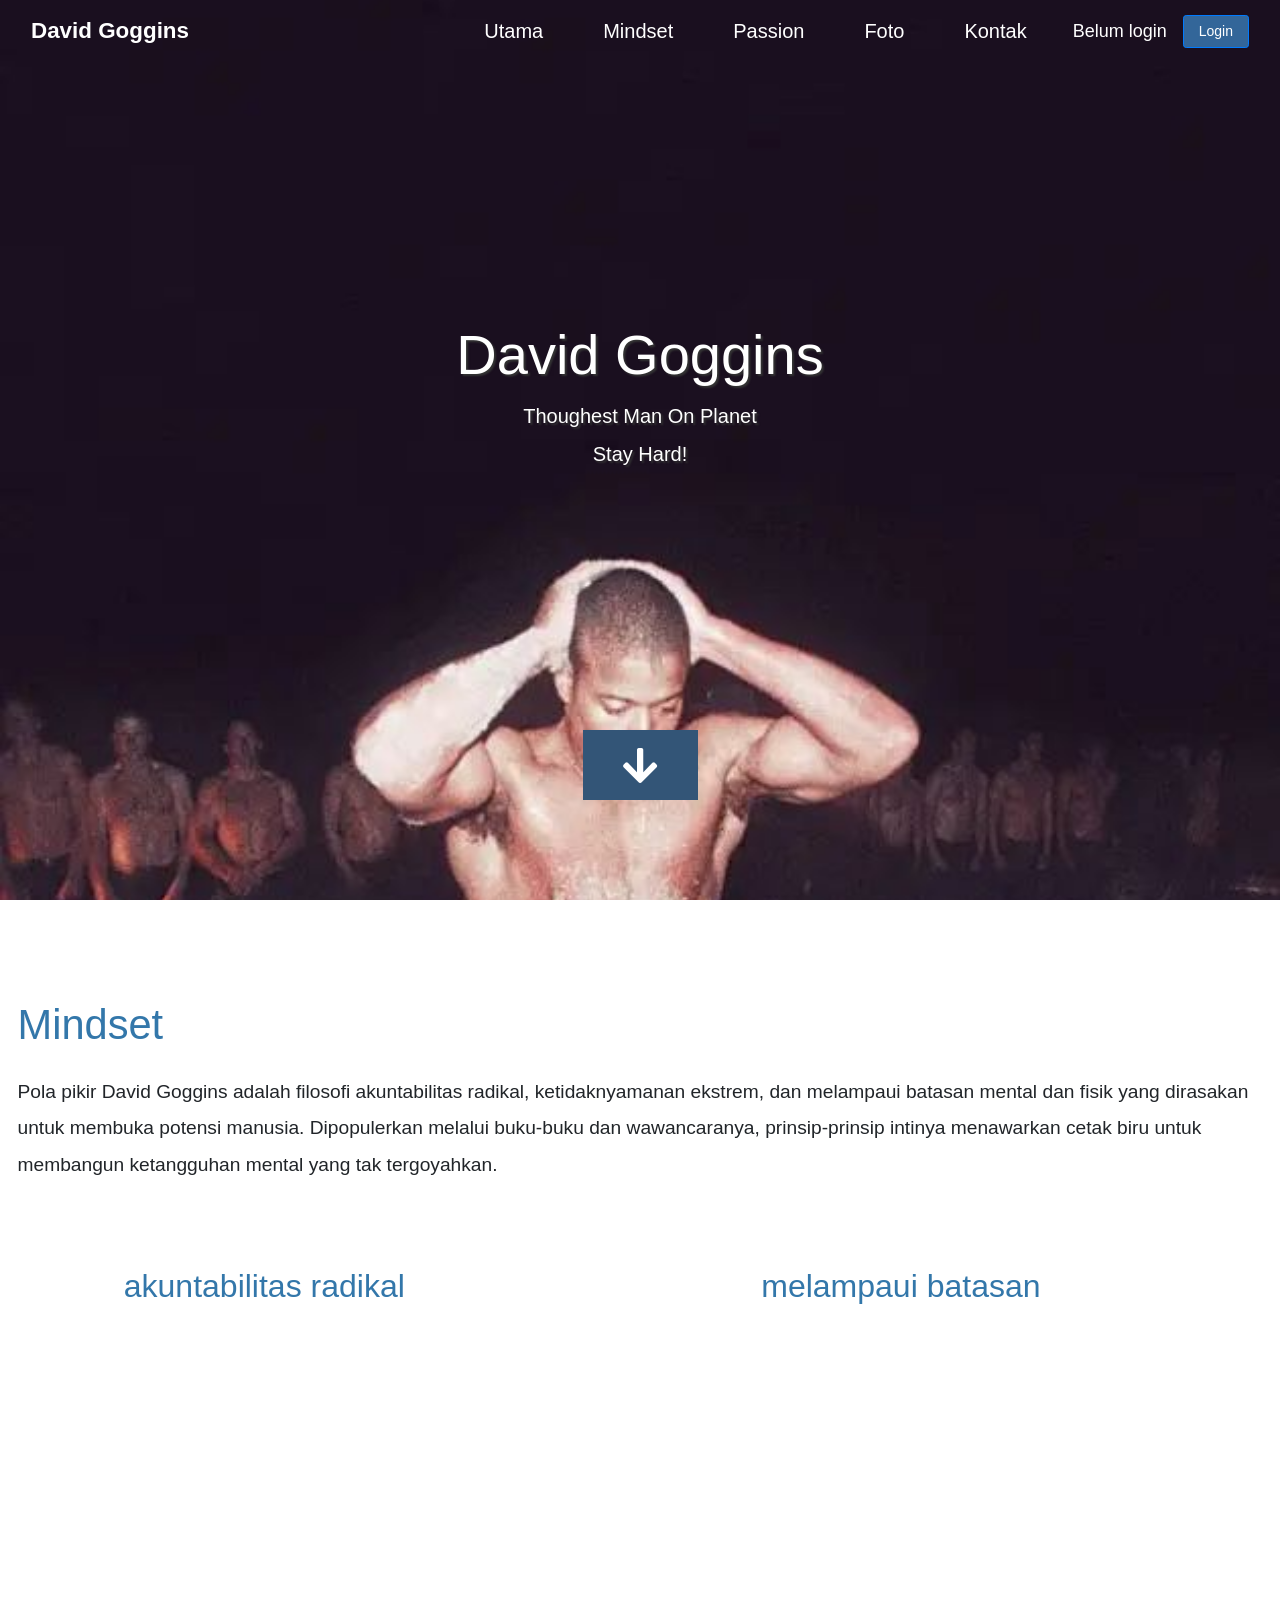
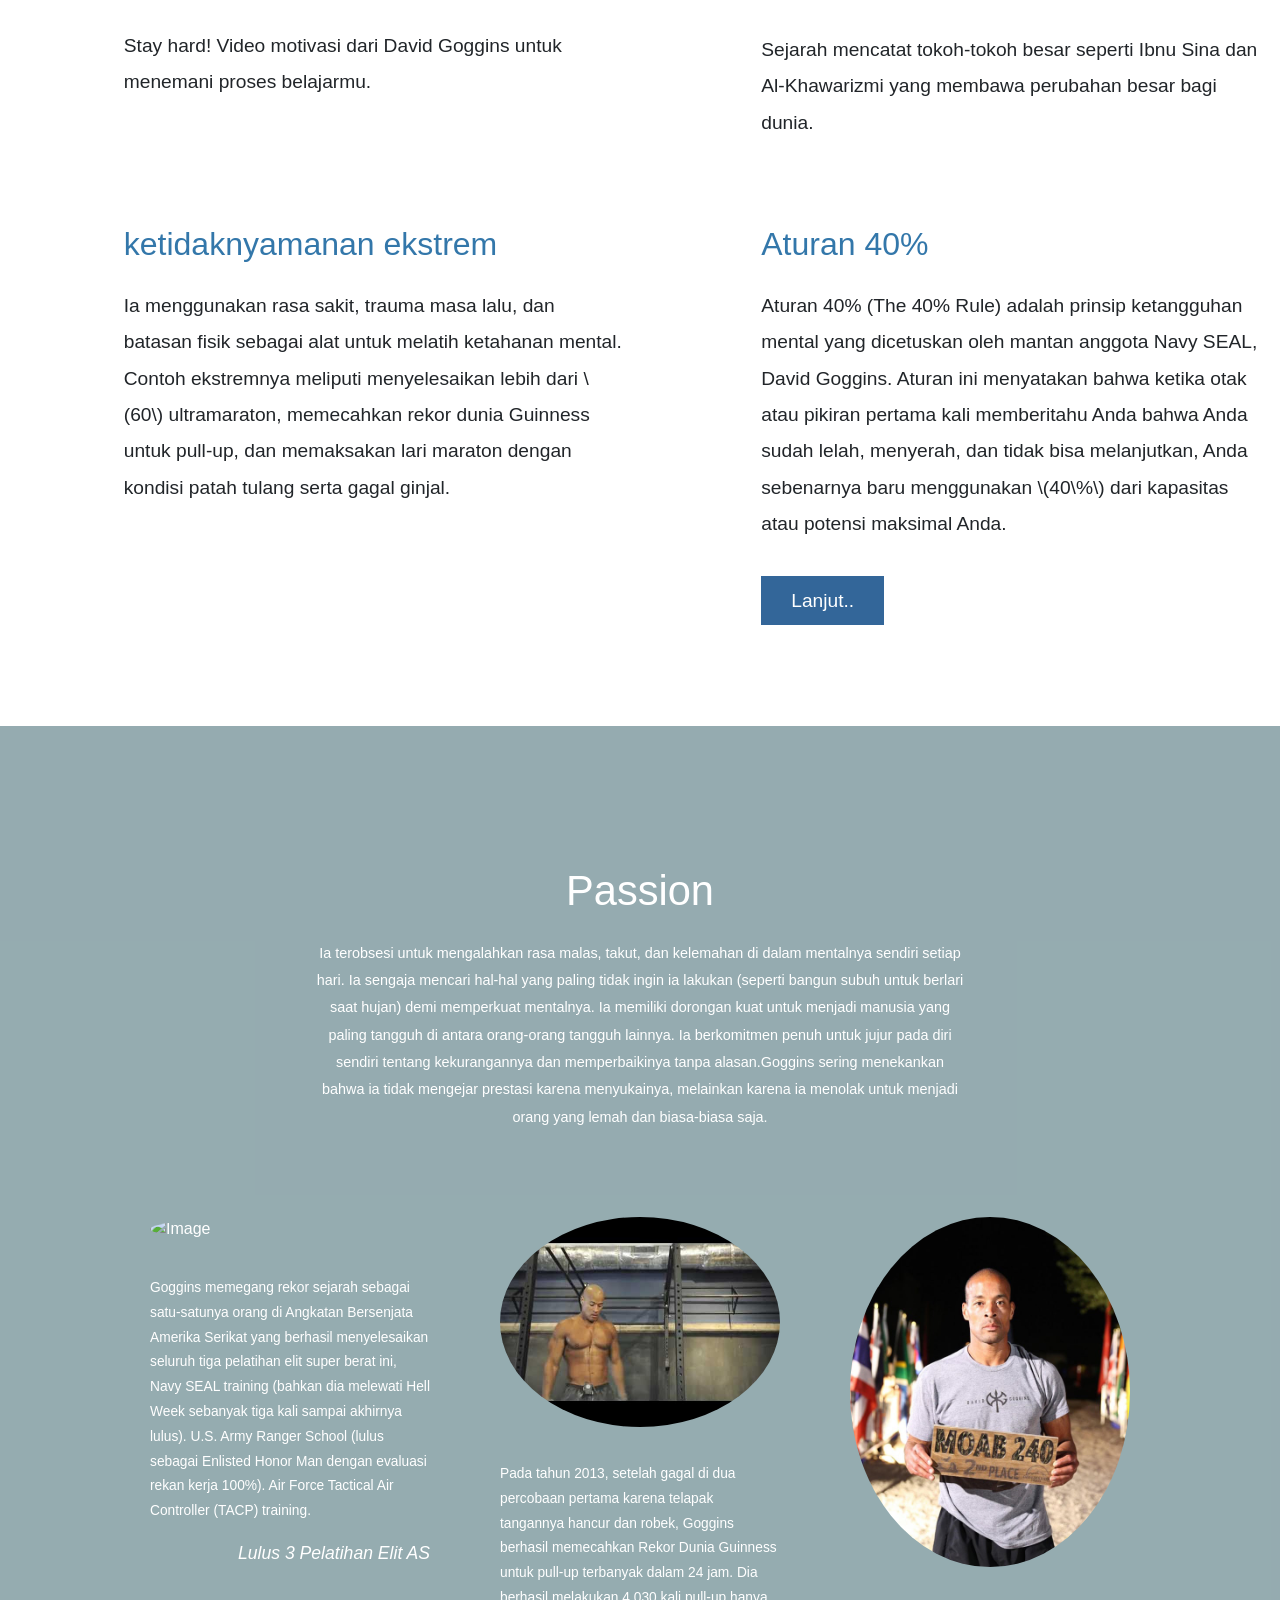
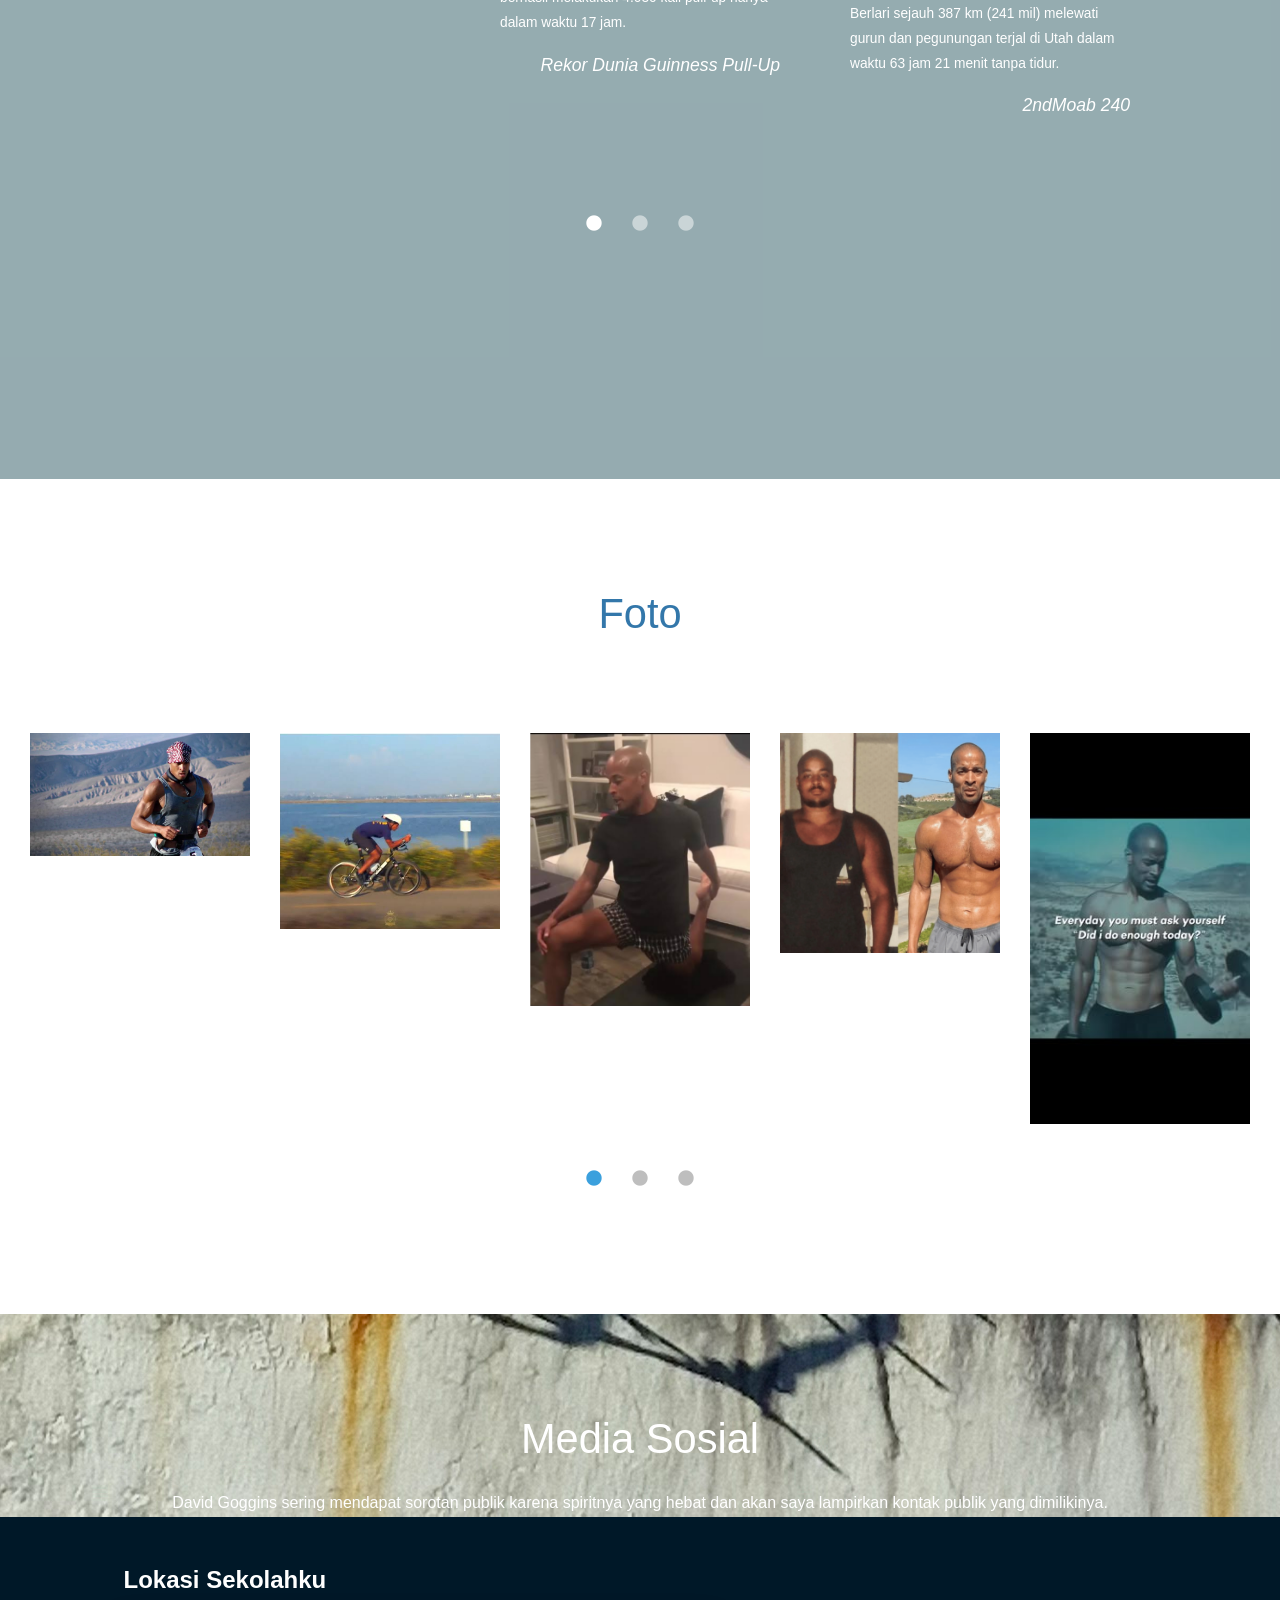
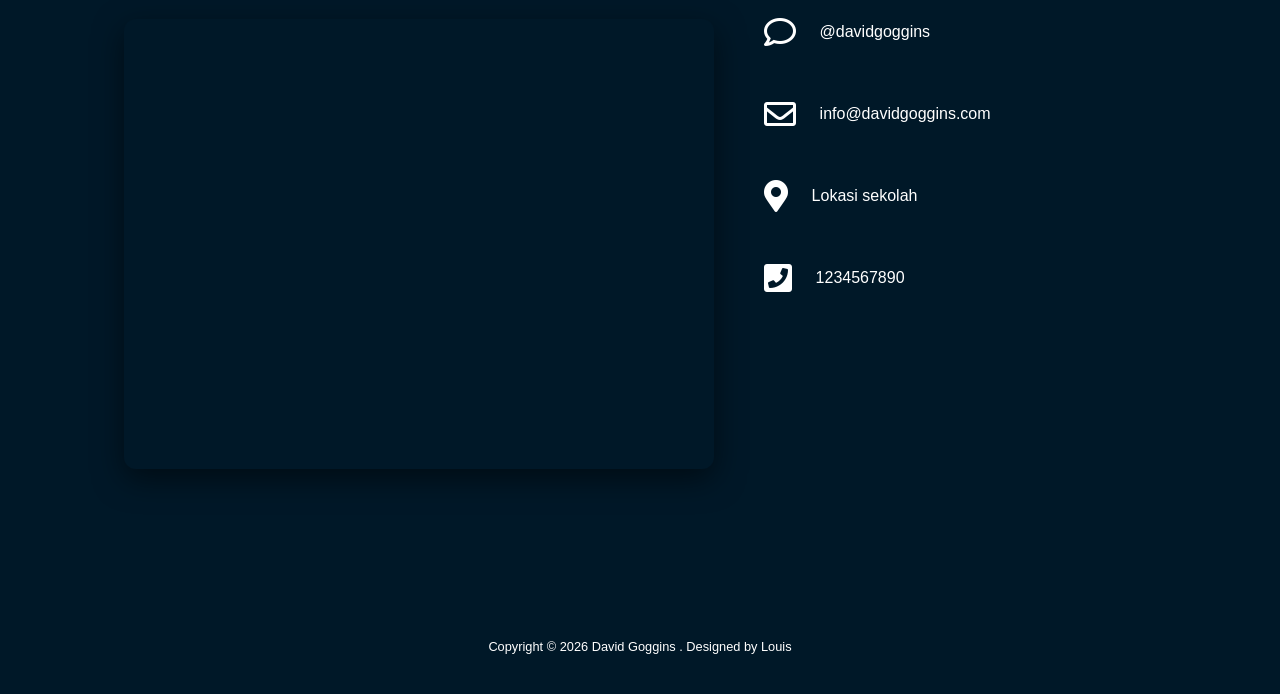
==== index.html @ f8aae036 "Update index.html" ====
<!DOCTYPE html>
<html lang="en">
  <head>
    <meta charset="UTF-8" />
    <meta name="viewport" content="width=device-width, initial-scale=1.0" />
    <meta http-equiv="X-UA-Compatible" content="ie=edge" />
    <title> DAVID GOGGINS - orang paling sangar di bumi</title>
    <link rel="stylesheet" href="fontawesome-5.5/css/all.min.css" />
    <link rel="stylesheet" href="slick/slick.css">
    <link rel="stylesheet" href="slick/slick-theme.css">
    <link rel="stylesheet" href="magnific-popup/magnific-popup.css">
    <link rel="stylesheet" href="css/bootstrap.min.css" />
    <link rel="stylesheet" href="css/tooplate-infinite-loop.css" />
<!--
Tooplate 2117 Infinite Loop
https://www.tooplate.com/view/2117-infinite-loop
-->

  </head>
  <body>    
    <!-- Hero section -->
    <section id="infinite" class="text-white tm-font-big tm-parallax">
      <!-- Navigation -->
      <nav class="navbar navbar-expand-md tm-navbar" id="tmNav">              
        <div class="container">   
          <div class="tm-next">
              <a href="#infinite" class="navbar-brand">David Goggins</a>
          </div>             
            
          <button class="navbar-toggler" type="button" data-toggle="collapse" data-target="#navbarSupportedContent" aria-controls="navbarSupportedContent" aria-expanded="false" aria-label="Toggle navigation">
            <i class="fas fa-bars navbar-toggler-icon"></i>
          </button>
          <div class="collapse navbar-collapse" id="navbarSupportedContent">
              <ul class="navbar-nav ml-auto">
                  <li class="nav-item">
                      <a class="nav-link tm-nav-link" href="#infinite">Utama</a>
                  </li>
                  <li class="nav-item">
                      <a class="nav-link tm-nav-link" href="#whatwedo">Mindset</a>
                  </li>
                  <li class="nav-item">
                      <a class="nav-link tm-nav-link" href="#testimonials">Passion</a>
                  </li>
                  <li class="nav-item">
                      <a class="nav-link tm-nav-link" href="#gallery">Foto</a>
                  </li>
                  <li class="nav-item">
                      <a class="nav-link tm-nav-link" href="#contact">Kontak</a>
                  </li>
          
                  <li class="nav-item ml-md-3 mt-2 mt-md-0 d-flex align-items-center">
                      <div id="authArea" class="d-flex align-items-center">
                          <span id="userInfo" class="mb-0 mr-3 text-white" style="font-size: 0.9em; white-space: nowrap;">
                              Belum login
                          </span>
                          <button onclick="goLogin()" class="btn btn-primary btn-sm tm-btn-primary" style="padding: 5px 15px;">
                              Login
                          </button>
                      </div>
                  </li>
              </ul>
          </div>        
        </div>
      </nav>
      
      <div class="text-center tm-hero-text-container">
        <div class="tm-hero-text-container-inner">
            <h2 class="tm-hero-title">David Goggins</h2>
            <p class="tm-hero-subtitle">
              Thoughest Man On Planet
              <br>Stay Hard!
            </p>
        </div>        
      </div>

      <div class="tm-next tm-intro-next">
        <a href="#whatwedo" class="text-center tm-down-arrow-link">
          <i class="fas fa-2x fa-arrow-down tm-down-arrow"></i>
        </a>
      </div>      
    </section>

    <section id="whatwedo" class="tm-section-pad-top">
      
      <div class="container">

            <div class="row tm-content-box"><!-- first row -->
                <div class="col-lg-12 col-xl-12">
                    <div class="tm-intro-text-container">
                        <h2 class="tm-text-primary mb-4 tm-section-title">Mindset</h2>
                        <p class="mb-4 tm-intro-text">
                          Pola pikir David Goggins adalah filosofi akuntabilitas radikal, ketidaknyamanan ekstrem, dan melampaui batasan mental dan fisik yang dirasakan untuk membuka potensi manusia. Dipopulerkan melalui buku-buku dan wawancaranya, prinsip-prinsip intinya menawarkan cetak biru untuk membangun ketangguhan mental yang tak tergoyahkan.</p>
                    </div>
                </div>

            </div><!-- first row -->
            
            <div class="row tm-content-box"><!-- second row -->
        		<div class="col-lg-1">
                    <i class=""></i>
                </div>
                <div class="col-lg-5">
                    <div class="tm-intro-text-container">
                        <h2 class="tm-text-primary mb-4">akuntabilitas radikal</h2>
                        <div class="embed-responsive embed-responsive-16by9">
                            <iframe 
                                class="embed-responsive-item" 
                                src="https://www.youtube.com/embed/fFs7LUtLBT4" 
                                title="30 Minutes Of David Goggins Changing Your Life." 
                                allowfullscreen>
                            </iframe>
                        </div>
                        <p class="mt-3 tm-intro-text">
                            Stay hard! Video motivasi dari David Goggins untuk menemani proses belajarmu.
                        </p>
                    </div>
                </div>
                
                <div class="col-lg-1">
                    <i class=""></i>
                </div>
                <div class="col-lg-5">
                    <div class="tm-intro-text-container">
                        <h2 class="tm-text-primary mb-4">melampaui batasan</h2>
                        
                        <div class="video-container" style="position: relative; padding-bottom: 56.25%; height: 0; overflow: hidden; border-radius: 10px; margin-bottom: 20px;">
                            <iframe 
                                src="https://www.youtube.com/embed/IabkVcZSy9A" 
                                title="800 TAHUN SEJARAH ERA KEEMASAN ISLAM" 
                                style="position: absolute; top: 0; left: 0; width: 100%; height: 100%; border:0;" 
                                allow="accelerometer; autoplay; clipboard-write; encrypted-media; gyroscope; picture-in-picture; web-share" 
                                referrerpolicy="strict-origin-when-cross-origin" 
                                allowfullscreen>
                            </iframe>
                        </div>
                
                        <p class="mb-4 tm-intro-text">
                            Sejarah mencatat tokoh-tokoh besar seperti Ibnu Sina dan Al-Khawarizmi yang membawa perubahan besar bagi dunia.
                        </p>
                    </div>
                </div>
            </div><!-- second row -->
            
            <div class="row tm-content-box"><!-- third row -->
        		<div class="col-lg-1">
                    <i class=""></i>
                </div>
                <div class="col-lg-5">
                    <div class="tm-intro-text-container">
                        <h2 class="tm-text-primary mb-4">ketidaknyamanan ekstrem</h2>
                        <p class="mb-4 tm-intro-text">
                            Ia menggunakan rasa sakit, trauma masa lalu, dan batasan fisik sebagai alat untuk melatih ketahanan mental. Contoh ekstremnya meliputi menyelesaikan lebih dari \(60\) ultramaraton, memecahkan rekor dunia Guinness untuk pull-up, dan memaksakan lari maraton dengan kondisi patah tulang serta gagal ginjal.
                    </div>
                </div>
                
                <div class="col-lg-1">
                    <i class=""></i>
                </div>
                <div class="col-lg-5">
                    <div class="tm-intro-text-container">
                      <h2 class="tm-text-primary mb-4">Aturan 40%</h2>
                        <p class="mb-4 tm-intro-text">
                            Aturan 40% (The 40% Rule) adalah prinsip ketangguhan mental yang dicetuskan oleh mantan anggota Navy SEAL, David Goggins. Aturan ini menyatakan bahwa ketika otak atau pikiran pertama kali memberitahu Anda bahwa Anda sudah lelah, menyerah, dan tidak bisa melanjutkan, Anda sebenarnya baru menggunakan \(40\%\) dari kapasitas atau potensi maksimal Anda.
                          <div class="tm-continue">
                            <a href="#testimonials" class="tm-intro-text tm-btn-primary">Lanjut..</a>
                        </div>
                    </div>
                </div>

            </div><!-- third row -->

        </div>
      
    </section>
    
    <section id="testimonials" class="tm-section-pad-top tm-parallax-2">      
      <div class="container tm-testimonials-content">
        <div class="row">
          <div class="col-lg-12 tm-content-box">
            <h2 class="text-white text-center mb-4 tm-section-title">Passion</h2>
            <p class="mx-auto tm-section-desc text-center">
                Ia terobsesi untuk mengalahkan rasa malas, takut, dan kelemahan di dalam mentalnya sendiri setiap hari. Ia sengaja mencari hal-hal yang paling tidak ingin ia lakukan (seperti bangun subuh untuk berlari saat hujan) demi memperkuat mentalnya. Ia memiliki dorongan kuat untuk menjadi manusia yang paling tangguh di antara orang-orang tangguh lainnya. Ia berkomitmen penuh untuk jujur pada diri sendiri tentang kekurangannya dan memperbaikinya tanpa alasan.Goggins sering menekankan bahwa ia tidak mengejar prestasi karena menyukainya, melainkan karena ia menolak untuk menjadi orang yang lemah dan biasa-biasa saja.
              </p>
            <div class="mx-auto tm-gallery-container tm-gallery-container-2">
              <div class="tm-testimonials-carousel">
                <figure class="tm-testimonial-item">
                  <img src="img/GGIYIbPWoAA0lu5.jpg" alt="Image" class="img-fluid mx-auto">
                  <blockquote>Goggins memegang rekor sejarah sebagai satu-satunya orang di Angkatan Bersenjata Amerika Serikat yang berhasil menyelesaikan seluruh tiga pelatihan elit super berat ini, ​Navy SEAL training (bahkan dia melewati Hell Week sebanyak tiga kali sampai akhirnya lulus). ​U.S. Army Ranger School (lulus sebagai Enlisted Honor Man dengan evaluasi rekan kerja 100%). ​Air Force Tactical Air Controller (TACP) training.</blockquote>
                  <figcaption>Lulus 3 Pelatihan Elit AS</figcaption>
                </figure>

                <figure class="tm-testimonial-item">
                  <img src="img/hqdefault.jpg" alt="Image" class="img-fluid mx-auto">
                  <blockquote>Pada tahun 2013, setelah gagal di dua percobaan pertama karena telapak tangannya hancur dan robek, Goggins berhasil memecahkan Rekor Dunia Guinness untuk pull-up terbanyak dalam 24 jam. Dia berhasil melakukan 4.030 kali pull-up hanya dalam waktu 17 jam.</blockquote>
                  <figcaption>Rekor Dunia Guinness Pull-Up</figcaption>
                </figure>

                <figure class="tm-testimonial-item">
                  <img src="img/goggins-photographed-at-the-finish-line-of-the-moab-240-v0-cf96fnat4os51.jpg" alt="Image" class="img-fluid mx-auto">
                  <blockquote>Berlari sejauh 387 km (241 mil) melewati gurun dan pegunungan terjal di Utah dalam waktu 63 jam 21 menit tanpa tidur.</blockquote>
                  <figcaption><span>2nd</span>Moab 240</figcaption>
                </figure>

                <figure class="tm-testimonial-item">
                  <img src="img/David2.jpg" alt="Image" class="img-fluid mx-auto">
                  <blockquote>Berlari sejauh 217 km melewati Death Valley di tengah musim panas dengan suhu mencapai 50°C.</blockquote>
                  <figcaption><span>3rd</span>Badwater 135</figcaption>
                </figure>

                <figure class="tm-testimonial-item">
                  <img src="img/sddefault.jpg" alt="Image" class="img-fluid mx-auto">
                  <blockquote>Bukan sekadar triatlon biasa, kompetisi ini berdurasi 3 hari yang menuntut pesertanya berenang sejauh 10 km, bersepeda sejauh 421 km, dan diakhiri dengan berlari maraton sejauh 84 km (dua kali jarak maraton biasa). Goggins berhasil meraih Juara 2 secara keseluruhan (2nd Place Overall).</blockquote>
                  <figcaption><span>2nd</span>Ultraman World Championship (2006)</figcaption>
                </figure>
              </div>
            </div>
          </div>
        </div>
      </div>
      <div class="tm-bg-overlay"></div>
    </section>
    
    <section id="gallery" class="tm-section-pad-top">
      <div class="container tm-container-gallery">
        <div class="row">
          <div class="text-center col-12">
              <h2 class="tm-text-primary tm-section-title mb-4">Foto</h2>
              <p class="mx-auto tm-section-desc">
                
              </p>
          </div>            
        </div>
        <div class="row">
            <div class="col-12">
                <div class="mx-auto tm-gallery-container">
                    <div class="grid tm-gallery">
                      <a href="img/gallery-img-01.jpg">
                        <figure class="effect-honey tm-gallery-item">
                          <img src="img/home1.jpg" alt="Image 1" class="img-fluid">
                          <figcaption>
                            <h2><i>Lari <span>Ultramarathon</span></i></h2>
                          </figcaption>
                        </figure>
                      </a>
                      <a href="img/cycle.jpg">
                        <figure class="effect-honey tm-gallery-item">
                          <img src="img/cycle.jpg" alt="Image 2" class="img-fluid">
                          <figcaption>
                            <h2><i>Sepedaan <span>Ultra-Cycling</span></i></h2>
                          </figcaption>
                        </figure>
                      </a>
                      <a href="img/gallery-img-03.jpg">
                        <figure class="effect-honey tm-gallery-item">
                          <img src="img/strech.jpg" alt="Image 3" class="img-fluid">
                          <figcaption>
                            <h2><i><span>Streching</span></i></h2>
                          </figcaption>
                        </figure>
                      </a>
                      <a href="img/gallery-img-04.jpg">
                        <figure class="effect-honey tm-gallery-item">
                          <img src="img/The-Mindset-Shift-Goggins-Mental-Approach-to-Weight-Loss.png" alt="Image 4" class="img-fluid">
                          <figcaption>
                            <h2><i>Berbagi cerita<span>Storytelling</span></i></h2>
                          </figcaption>
                        </figure>
                      </a>
                      <a href="img/gallery-img-05.jpg">
                        <figure class="effect-honey tm-gallery-item">
                          <img src="img/story.jpg" alt="Image 5" class="img-fluid">
                          <figcaption>
                            <h2><i><span>motivasi</span> generasi muda</i></h2>
                          </figcaption>
                        </figure>
                      </a>
                      <a href="img/gallery-img-06.jpg">
                        <figure class="effect-honey tm-gallery-item">
                          <img src="img/buku.jpg" alt="Image 6" class="img-fluid">
                          <figcaption>
                            <h2><i>Menulis <span>buku</span></i></h2>
                          </figcaption>
                        </figure>
                      </a>
                      <a href="img/gallery-img-01.jpg">
                        <figure class="effect-honey tm-gallery-item">
                          <img src="img/icebath.jpg" alt="Image 7" class="img-fluid">
                          <figcaption>
                            <h2><i>Ritual <span>ice bath</span></i></h2>
                          </figcaption>
                        </figure>
                      </a>
                      <a href="img/gallery-img-02.jpg">
                        <figure class="effect-honey tm-gallery-item">
                          <img src="img/stickynotes.jpg" alt="Image 8" class="img-fluid">
                          <figcaption>
                            <h2><i>Kebiasaan<span>Sticky notes</span>di cermin</i></h2>
                          </figcaption>
                        </figure>
                      </a>
                    </div>
                </div>                
            </div>        
          </div>
      </div>
    </section>

    <!-- Contact -->
    <section id="contact" class="tm-section-pad-top tm-parallax-2">
      <div class="container tm-container-contact">
        
        <div class="row">
            <div class="text-center col-12">
                <h2 class="tm-section-title mb-4">Media Sosial</h2>
                <p class="mb-5">
                David Goggins sering mendapat sorotan publik karena spiritnya yang hebat dan akan saya lampirkan kontak publik yang dimilikinya.
                </p>
            </div>
        </div>
        
        <div class="row">
            <div class="col-sm-12 col-md-12 col-lg-7 mb-5">
                <div class="tm-address-box" style="padding: 0;">
                    <h4 class="mb-4" style="color: #ffffff !important; font-weight: bold;">Lokasi Sekolahku</h4>
                    <div class="google-map-container" style="width: 100%; border-radius: 12px; overflow: hidden; box-shadow: 0 10px 30px rgba(0,0,0,0.5);">
                        <iframe 
                            src="https://www.google.com/maps/embed?pb=!1m18!1m12!1m3!1d3953.0372861270277!2d110.37562477416417!3d-7.785860477259021!2m3!1f0!2f0!3f0!3m2!1i1024!2i768!4f13.1!3m3!1m2!1s0x2e7a583204780523%3A0x6b306b3a9856173a!2sSMP%20Negeri%208%20Yogyakarta!5e0!3m2!1sid!2sid!4v1714500000000!5m2!1sid!2sid" 
                            width="100%" 
                            height="450" 
                            style="border:0; display: block;" 
                            allowfullscreen="" 
                            loading="lazy">
                        </iframe>
                    </div>
                </div>
            </div>
            
            <div class="col-sm-12 col-md-12 col-lg-5">
                <div class="contact-items-container" style="padding-top: 50px;">
                    <div class="contact-item">
                      <a rel="nofollow" href="#" class="item-link">
                          <i class="far fa-2x fa-comment mr-4"></i>
                          <span class="mb-0">@davidgoggins</span>
                      </a>              
                    </div>
                    
                    <div class="contact-item">
                      <a rel="nofollow" href="mailto:info@davidgoggins.com" class="item-link">
                          <i class="far fa-2x fa-envelope mr-4"></i>
                          <span class="mb-0" style="word-break: break-all;">info@davidgoggins.com</span>
                      </a>              
                    </div>
                    
                    <div class="contact-item">
                      <a rel="nofollow" href="#" class="item-link">
                          <i class="fas fa-2x fa-map-marker-alt mr-4"></i>
                          <span class="mb-0">Lokasi sekolah</span>
                      </a>              
                    </div>
                    
                    <div class="contact-item">
                      <a rel="nofollow" href="tel:0100200340" class="item-link">
                          <i class="fas fa-2x fa-phone-square mr-4"></i>
                          <span class="mb-0">1234567890</span>
                      </a>              
                    </div>
                </div>
            </div>
        </div>

      	<footer class="text-center small tm-footer">
          <p class="mb-0">
          Copyright &copy; 2026 David Goggins 
          
          . <a rel="nofollow" href="https://www.tooplate.com" title="HTML templates">Designed by Louis</a></p>
        </footer>

    </section>
    
    <script src="js/jquery-1.9.1.min.js"></script>     
    <script src="slick/slick.min.js"></script>
    <script src="magnific-popup/jquery.magnific-popup.min.js"></script>
    <script src="js/easing.min.js"></script>
    <script src="js/jquery.singlePageNav.min.js"></script>     
    <script src="js/bootstrap.min.js"></script> 
    <script>

      function getOffSet(){
        var _offset = 450;
        var windowHeight = window.innerHeight;

        if(windowHeight > 500) {
          _offset = 400;
        } 
        if(windowHeight > 680) {
          _offset = 300
        }
        if(windowHeight > 830) {
          _offset = 210;
        }

        return _offset;
      }

      function setParallaxPosition($doc, multiplier, $object){
        var offset = getOffSet();
        var from_top = $doc.scrollTop(),
          bg_css = 'center ' +(multiplier * from_top - offset) + 'px';
        $object.css({"background-position" : bg_css });
      }

      // Parallax function
      // Adapted based on https://codepen.io/roborich/pen/wpAsm        
      var background_image_parallax = function($object, multiplier, forceSet){
        multiplier = typeof multiplier !== 'undefined' ? multiplier : 0.5;
        multiplier = 1 - multiplier;
        var $doc = $(document);
        // $object.css({"background-attatchment" : "fixed"});

        if(forceSet) {
          setParallaxPosition($doc, multiplier, $object);
        } else {
          $(window).scroll(function(){          
            setParallaxPosition($doc, multiplier, $object);
          });
        }
      };

      var background_image_parallax_2 = function($object, multiplier){
        multiplier = typeof multiplier !== 'undefined' ? multiplier : 0.5;
        multiplier = 1 - multiplier;
        var $doc = $(document);
        $object.css({"background-attachment" : "fixed"});
        
        $(window).scroll(function(){
          if($(window).width() > 768) {
            var firstTop = $object.offset().top,
                pos = $(window).scrollTop(),
                yPos = Math.round((multiplier * (firstTop - pos)) - 186);              

            var bg_css = 'center ' + yPos + 'px';

            $object.css({"background-position" : bg_css });
          } else {
            $object.css({"background-position" : "center" });
          }
        });
      };
      
      $(function(){
        // Hero Section - Background Parallax
        background_image_parallax($(".tm-parallax"), 0.30, false);
        background_image_parallax_2($("#contact"), 0.80);   
        background_image_parallax_2($("#testimonials"), 0.80);   
        
        // Handle window resize
        window.addEventListener('resize', function(){
          background_image_parallax($(".tm-parallax"), 0.30, true);
        }, true);

        // Detect window scroll and update navbar
        $(window).scroll(function(e){          
          if($(document).scrollTop() > 120) {
            $('.tm-navbar').addClass("scroll");
          } else {
            $('.tm-navbar').removeClass("scroll");
          }
        });
        
        // Close mobile menu after click 
        $('#tmNav a').on('click', function(){
          $('.navbar-collapse').removeClass('show'); 
        })

        // Scroll to corresponding section with animation
        $('#tmNav').singlePageNav({
          'easing': 'easeInOutExpo',
          'speed': 600
        });        
        
        // Add smooth scrolling to all links
        // https://www.w3schools.com/howto/howto_css_smooth_scroll.asp
        $("a").on('click', function(event) {
          if (this.hash !== "") {
            event.preventDefault();
            var hash = this.hash;

            $('html, body').animate({
              scrollTop: $(hash).offset().top
            }, 600, 'easeInOutExpo', function(){
              window.location.hash = hash;
            });
          } // End if
        });

        // Pop up
        $('.tm-gallery').magnificPopup({
          delegate: 'a',
          type: 'image',
          gallery: { enabled: true }
        });

        $('.tm-testimonials-carousel').slick({
          dots: true,
          prevArrow: false,
          nextArrow: false,
          infinite: false,
          slidesToShow: 3,
          slidesToScroll: 1,
          responsive: [
            {
              breakpoint: 992,
              settings: {
                slidesToShow: 2
              }
            },
            {
              breakpoint: 768,
              settings: {
                slidesToShow: 2
              }
            }, 
            {
              breakpoint: 480,
              settings: {
                  slidesToShow: 1
              }                 
            }
          ]
        });

        // Gallery
        $('.tm-gallery').slick({
          dots: true,
          infinite: false,
          slidesToShow: 5,
          slidesToScroll: 2,
          responsive: [
          {
            breakpoint: 1199,
            settings: {
              slidesToShow: 4,
              slidesToScroll: 2
            }
          },
          {
            breakpoint: 991,
            settings: {
              slidesToShow: 3,
              slidesToScroll: 2
            }
          },
          {
            breakpoint: 767,
            settings: {
              slidesToShow: 2,
              slidesToScroll: 1
            }
          },
          {
            breakpoint: 480,
            settings: {
              slidesToShow: 1,
              slidesToScroll: 1
            }
          }
        ]
        });
      });
    </script>
    <script src="login/js/welcome.js"></script>
      <script>
        // Fungsi supaya tombol Login bisa diklik dan pindah halaman
        function goLogin() {
          window.location.href = "login/index.html"; // Sesuaikan dengan folder loginmu
        }
      
        // Fungsi untuk Logout
        function logout() {
          localStorage.removeItem("user"); // Menghapus kunci "user" yang dibuat oleh API gurumu
          window.location.reload(); // Refresh halaman agar kembali ke tulisan "Belum login"
        }
      
        // Cek status login saat halaman utama dimuat
        document.addEventListener("DOMContentLoaded", function() {
          // Membaca data "user" yang disimpan oleh kode login API gurumu
          const user = localStorage.getItem("user");
          
          const userInfo = document.getElementById("userInfo");
          const authArea = document.getElementById("authArea");
      
          // JIKA USER SUDAH BERHASIL LOGIN (Data "user" ada di browser)
          if (user) {
            if (userInfo) {
              // Ganti tulisan "Belum login" menjadi "Hai, NamaUser"
              // Kita beri class custom-nav-text agar warna teksnya aman saat navbar di-scroll
              userInfo.innerHTML = `<span class="custom-nav-text">Hai, <b>${user}</b></span>`;
            }
            
            // Cari tombol login yang ada di dalam authArea, lalu ganti menjadi tombol Logout merah
            const loginBtn = authArea.querySelector("button");
            if (loginBtn) {
              loginBtn.className = "btn btn-danger btn-sm";
              loginBtn.textContent = "Logout";
              loginBtn.setAttribute("onclick", "logout()");
            }
          }
        });
      </script>
  </body>
</html>
---- css/tooplate-infinite-loop.css ----
/*

Tooplate 2117 Infinite Loop

https://www.tooplate.com/view/2117-infinite-loop

*/

@import url("https://fonts.googleapis.com/css?family=Raleway:100,300,400,500,700,900");

}
html, body {
    width: 100%;
    margin: 0;
    padding: 0;
    overflow-x: hidden; /* Jurus sakti potong putih-putih */
    position: relative;
    font-family: "Raleway", sans-serif;
    font-size: 1.2em;
    color: #707070;
}

/* Tambahkan ini juga di bawahnya untuk jaga-jaga elemen Bootstrap */
* {
    box-sizing: border-box;
}
a {
  transition: all 0.3s ease;
  color: #38B;
}

a:hover,
a:focus {
  text-decoration: none;
  color: #D40;
}

a:focus {
  outline: none;
}

.btn {
  padding: 8px 32px;
}

.btn:hover {
  background-color: #ced4da;
}

blockquote {
  font-size: 0.86em;
  line-height: 1.8em;
}

.tm-section-pad-top {
  padding-top: 80px;
  padding-bottom: 40px;
}

.tm-content-box {
  padding-top: 20px;
  padding-bottom: 40px;
}

.tm-text-primary {
  color: #37A;
}

.tm-font-big {
  font-size: 1.25rem;
}

.tm-btn-primary {
  color: white;
  background-color: #369;
  padding: 14px 30px;
}

.tm-btn-primary:hover,
.tm-btn-primary:focus {
  color: white;
  background-color: #38B;
}

/* Navbar */

.tm-navbar {
  position: fixed;
  width: 100%;
  z-index: 1000;
  background-color: transparent;
  transition: all 0.3s ease;
}

.tm-navbar.scroll {
  background-color: white;
  border-bottom: 1px solid #e9ecef;
}

.navbar-brand {
  color: white;
  font-size: 1.4rem;
  font-weight: bold;
}

.navbar-brand:hover,
.tm-navbar.scroll .navbar-brand:hover {
  color: #38B;
}

.tm-navbar.scroll .navbar-brand {
  color: #369;
}

.nav-item {
  list-style: none;
}

.tm-nav-link {
  color: white;
}

.tm-navbar.scroll .tm-nav-link {
  color: #369;
}

.tm-navbar.scroll .tm-nav-link:hover,
.tm-navbar.scroll .tm-nav-link.current,
.tm-nav-link:hover {
  color: #FFF;
  background-color: #369;
}

.navbar-toggler {
  border: 1px solid white;
  padding-left: 10px;
  padding-right: 10px;
}

.navbar-toggler-icon {
  color: white;
  padding-top: 6px;
}

.tm-navbar.scroll .navbar-toggler {
  border: 1px solid #707070;
}

.tm-navbar.scroll .navbar-toggler-icon {
  color: #707070;
}

/* Hero */

#infinite {
  background-image: url(../img/David1.jpg);
  background-size: cover;
  background-position: 50% 40%;
  width: 100%;
  background-repeat: repeat;
  height: 100vh;
  min-height: 375px;
  position: relative;
}

@media (min-height: 600px) and (min-width: 1920px) {
  #infinite {
    background-size: cover;
  }
}

@media (min-height: 830px) {
  #infinite {
    background-position: center -210px;
  }
}

@media (min-height: 680px) and (max-height: 829px) {
  #infinite {
    background-position: center -300px;
  }
}

@media (min-height: 500px) and (max-height: 679px) {
  #infinite {
    background-position: center -400px;
  }
}

@media (max-height: 499px) {
  #infinite {
    background-position: center -450px;
  }
}

.tm-hero-text-container {
  width: 100%;
  height: 100%;
  display: flex;
  flex-flow: column;
  justify-content: center;
}

.tm-hero-text-container-inner {
  margin-top: -90px;
}

.tm-hero-title {
  font-size: 3.5rem;
  text-shadow: 2px 2px 2px #333;
}

.tm-hero-subtitle {
  text-shadow: 2px 2px 2px #333;
}

.tm-intro-next {
  position: absolute;
  bottom: 100px;
  left: 0;
  right: 0;
}

@media (max-height: 480px) {
  .tm-hero-text-container-inner {
    margin-top: -40px;
  }

  .tm-intro-next {
    bottom: 20px;
  }
}

.tm-down-arrow-link {
  display: block;
  margin-top: 18%;
}

.tm-down-arrow {
  	color: #FFF;
    cursor: pointer;
    background: #357;
    padding: 15px 40px;
    transition: all 0.3s ease;
}

.tm-down-arrow:hover,
.tm-down-arrow:focus {
  color: #FFF;
  background: #37A;
  padding: 20px 50px;
}

/* Introduction */

#introduction {
  padding-bottom: 100px;
}

.tm-section-title {
  font-size: 2.6rem;
  font-weight: normal;
}

.tm-intro-text {
  font-size: 1.2rem;
}

.tm-icon {
  display: block;
  color: #37A;
}

.tm-continue {
	padding: 20px 0 30px 0;
}

#testimonials {
  color: white;
  background-image: url(../img/home1.jpg);
  background-size: cover;
  background-position: center center;
  background-repeat: repeat;
  background-attachment: fixed;
  
  /* PERBAIKAN DI SINI */
  min-height: auto;       /* Ubah dari 100vh ke auto agar tingginya mengikuti konten */
  padding: 120px 0;       /* Beri ruang atas bawah yang seimbang */
  position: relative;
  overflow: hidden; 
}

@media (max-width: 991px) {
  #testimonials {
    background-image: url(../img/home1jpg);
    background-attachment: scroll; /* Di HP sebaiknya scroll agar background tidak pecah */
  }
}

/* PERBAIKAN OVERLAY SUPAYA MENUTUP SEMPURNA */
.tm-bg-overlay {
  width: 100%;
  height: 100%;
  background: rgba(20, 70, 80, 0.45); /* Naikkan ke 0.45 agar teks testimonial lebih kontras dibaca */
  position: absolute;
  top: 0;
  left: 0;
  right: 0;
  bottom: 0;
  z-index: 1; /* Biarkan di belakang konten */
}

.tm-testimonials-content {
  position: relative;
  z-index: 5; /* Pastikan teks berada di atas overlay */
}

.tm-testimonials-carousel {
  max-width: 1050px;
  margin: 0 auto;
}

.tm-testimonial-item {
  max-width: 290px;
  margin-left: 35px;
  margin-right: 35px;
}

.tm-testimonial-item img {
  border-radius: 50%;
  margin-bottom: 35px;
}

.tm-testimonial-item figcaption {
  text-align: right;
  font-style: italic;
  font-size: 1.1rem;
}

/* Work */

.tm-section-desc {
  max-width: 650px;
  width: 100%;
  font-size: 0.9rem;
}

.tm-gallery-container {
  padding-top: 70px;
  padding-bottom: 120px;
}

.tm-gallery-item {
  margin: 0 15px;
}

.slick-dots {
  bottom: -65px;
}

.slick-dots li {
  margin: 0 13px;
}

.slick-dots li button:hover:before,
.slick-dots li button:focus:before,
.slick-dots li.slick-active button:before {
  opacity: 1;
  color: #3ba0dd;
}

.tm-testimonials-carousel .slick-dots li button:before {
  color: white;
  opacity: 0.5;
}

.tm-testimonials-carousel .slick-dots li button:hover:before,
.tm-testimonials-carousel .slick-dots li button:focus:before,
.tm-testimonials-carousel .slick-dots li.slick-active button:before {
  color: white;
  opacity: 1;
}

.slick-dots li button:before {
  font-size: 18px;
}

/* Hover Effect */
/* Common style */
.grid figure {
  position: relative;
  float: left;
  overflow: hidden;
  background: #3085a3;
  text-align: center;
  cursor: pointer;
}

.grid figure img {
  position: relative;
  display: block;
  min-height: 100%;
  max-width: 100%;
  opacity: 0.8;
}

.grid figure figcaption {
  padding: 2em;
  color: #fff;
  text-transform: uppercase;
  font-size: 1.25em;
  -webkit-backface-visibility: hidden;
  backface-visibility: hidden;
}

.grid figure figcaption::before,
.grid figure figcaption::after {
  pointer-events: none;
}

.grid figure figcaption,
.grid figure figcaption > a {
  position: absolute;
  top: 0;
  left: 0;
  width: 100%;
  height: 100%;
}

/* Anchor will cover the whole item by default */
/* For some effects it will show as a button */
.grid figure figcaption > a {
  z-index: 1000;
  text-indent: 200%;
  white-space: nowrap;
  font-size: 0;
  opacity: 0;
}

.grid figure h2 {
  word-spacing: -0.15em;
  font-size: 0.9em;
  font-weight: 300;
}

.grid figure h2 span {
  font-weight: 600;
}

.grid figure h2,
.grid figure p {
  margin: 0;
}

.grid figure p {
  letter-spacing: 1px;
  font-size: 68.5%;
}

/*---------------*/
/***** Honey *****/
/*---------------*/

figure.effect-honey {
  background: #4a3753;
  max-width: 220px;
}

figure.effect-honey img {
  opacity: 1;
  -webkit-transition: opacity 0.35s;
  transition: opacity 0.35s;
}

figure.effect-honey:hover img {
  opacity: 0.4;
}

figure.effect-honey figcaption::before {
  position: absolute;
  bottom: 0;
  left: 0;
  width: 100%;
  height: 10px;
  background: #38C;
  content: "";
  -webkit-transform: translate3d(0, 10px, 0);
  transform: translate3d(0, 10px, 0);
}

figure.effect-honey h2 {
  position: absolute;
  bottom: 0;
  left: 0;
  padding: 1em 1.5em;
  width: 100%;
  text-align: left;
  -webkit-transform: translate3d(0, -30px, 0);
  transform: translate3d(0, -30px, 0);
}

figure.effect-honey h2 i {
  font-style: normal;
  opacity: 0;
  -webkit-transition: opacity 0.35s, -webkit-transform 0.35s;
  transition: opacity 0.35s, transform 0.35s;
  -webkit-transform: translate3d(0, -30px, 0);
  transform: translate3d(0, -30px, 0);
}

figure.effect-honey figcaption::before,
figure.effect-honey h2 {
  -webkit-transition: -webkit-transform 0.35s;
  transition: transform 0.35s;
}

figure.effect-honey:hover figcaption::before,
figure.effect-honey:hover h2,
figure.effect-honey:hover h2 i {
  opacity: 1;
  -webkit-transform: translate3d(0, 0, 0);
  transform: translate3d(0, 0, 0);
}

.tm-container-gallery {
	padding-top: 30px;
	}

/* Contact */

#contact {
  color: white;
  background-color: #001828;
  background-image: url(../img/infinite-loop-03.jpg);
  background-position: center;
  background-repeat: no-repeat;
  min-height: 980px;
  position: relative;
  padding-bottom: 50px;
  padding-top: 100px;
}

.contact-item {
  margin-left: 20px;
  margin-bottom: 50px;
}

.item-link {
  display: flex;
  align-items: center;
}

.item-link i,
.item-link span {
  color: white;
  transition: all 0.3s ease;
}

.item-link:hover i,
.item-link:hover span {
  color: #3496d8;
}

.tm-input {
	margin: 0 0 20px 0;
	width: 90%;
  padding: 8px 20px;
  border-radius: 6px;
  border: 1px solid white;
  background: transparent;
  color: white;
}

.tm-btn-submit {
	font-size: 0.9em;
	color: #fff;
	background-color: #369;
	width: 50%;
	margin-bottom: 60px;
}

.tm-btn-submit:hover {
	color: #fff;
	background-color: #38B;
}

::placeholder {
  /* Chrome, Firefox, Opera, Safari 10.1+ */
  color: white;
  opacity: 1; /* Firefox */
}

:-ms-input-placeholder {
  /* Internet Explorer 10-11 */
  color: white;
}

::-ms-input-placeholder {
  /* Microsoft Edge */
  color: white;
}

.tm-footer {
  position: absolute;
  bottom: 35px;
  left: 0;
  right: 0;
  padding: 0 15px;
}

.tm-footer a {
	color: #fff;
}

.tm-footer a:hover {
	color: #9CF;
}

.tm-footer-link {
  color: white;
}

.tm-footer-link:hover,
.tm-footer-link:focus {
  color: #38B;
  text-decoration: none;
}

p {
  line-height: 1.9;
}

@media (min-width: 768px) {
  .tm-intro-text-container {
    padding-left: 0px;
  }

  .navbar-expand-md .navbar-nav .nav-link {
    padding-right: 30px;
    padding-left: 30px;
  }
}

@media (min-width: 1200px) {
  .container {
    max-width: 1275px;
  }

  .tm-container-gallery {
    max-width: 1290px;
  }

  .tm-container-contact {
    max-width: 1063px;
  }
}

@media (max-width: 991px) {
  .tm-intro-text-container {
    padding-left: 15px;
    padding-top: 30px;
    max-width: 600px;
    margin-left: auto;
    margin-right: auto;
  }

  .tm-intro-img {
    display: block;
    margin-left: auto;
    margin-right: auto;
  }

  .tm-btn-submit {
    margin-left: 0;
    margin-top: 20px;
  }
}

@media (max-width: 767px) {

  .navbar-nav {
    max-width: 200px;
    text-align: right;
  }

  .navbar-collapse {
    background-color: rgb(255, 255, 255);
    padding: 10px;
    border-radius: 3px;
  }

  .navbar-collapse .nav-link {
    color: #707070;
	padding-right: 20px;
  }
}

@media (max-width: 480px) {
  .tm-gallery-container {
    max-width: 220px;
    margin-left: auto;
    margin-right: auto;
  }

  .tm-gallery-container-2 {
    max-width: 350px;
  }

  .slick-dots li {
    margin: 0 8px;
  }

  .tm-gallery-item {
    margin: 0;
  }
}
/* Warna default untuk layar laptop (Putih) */
.custom-nav-text {
    color: #ffffff;
    transition: all 0.3s ease;
    font-size: 14px;
}

/* KHUSUS UNTUK TAMPILAN HP (max-width: 767px) */
@media (max-width: 767px) {
    .custom-nav-text {
        /* Ganti warna ini jika background HP kamu terang (misal: Abu gelap atau Biru) */
        color: #00ccff; 
        display: block;
        margin-bottom: 5px;
        font-weight: bold;
    }
    
    #authContainer {
        text-align: center; /* Membuat teks & tombol rata tengah di menu HP */
        padding: 10px 0;
    }
}

/* Jika navbar kamu berubah warna saat di-scroll (sticky), 
   gunakan class ini agar teks ikut berubah gelap */
.scroll .custom-nav-text {
    color: #333333 !important;
}
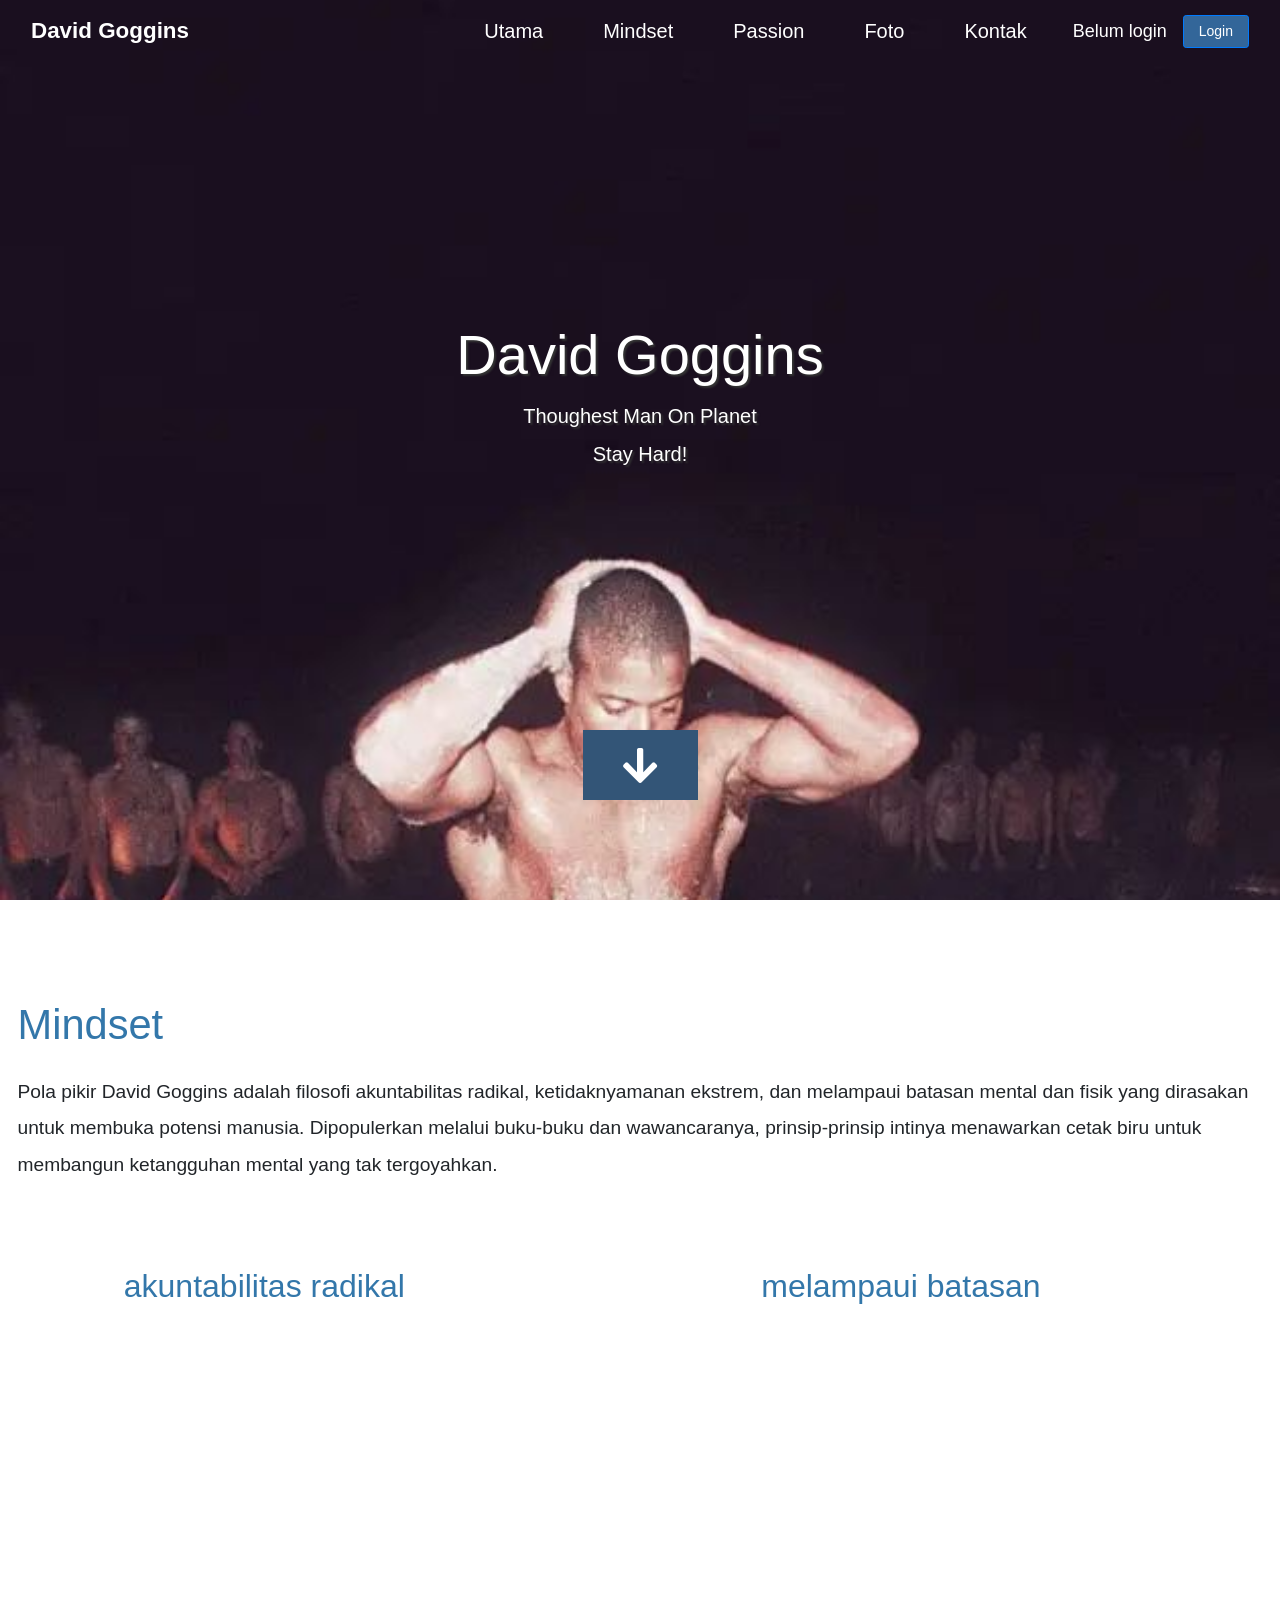
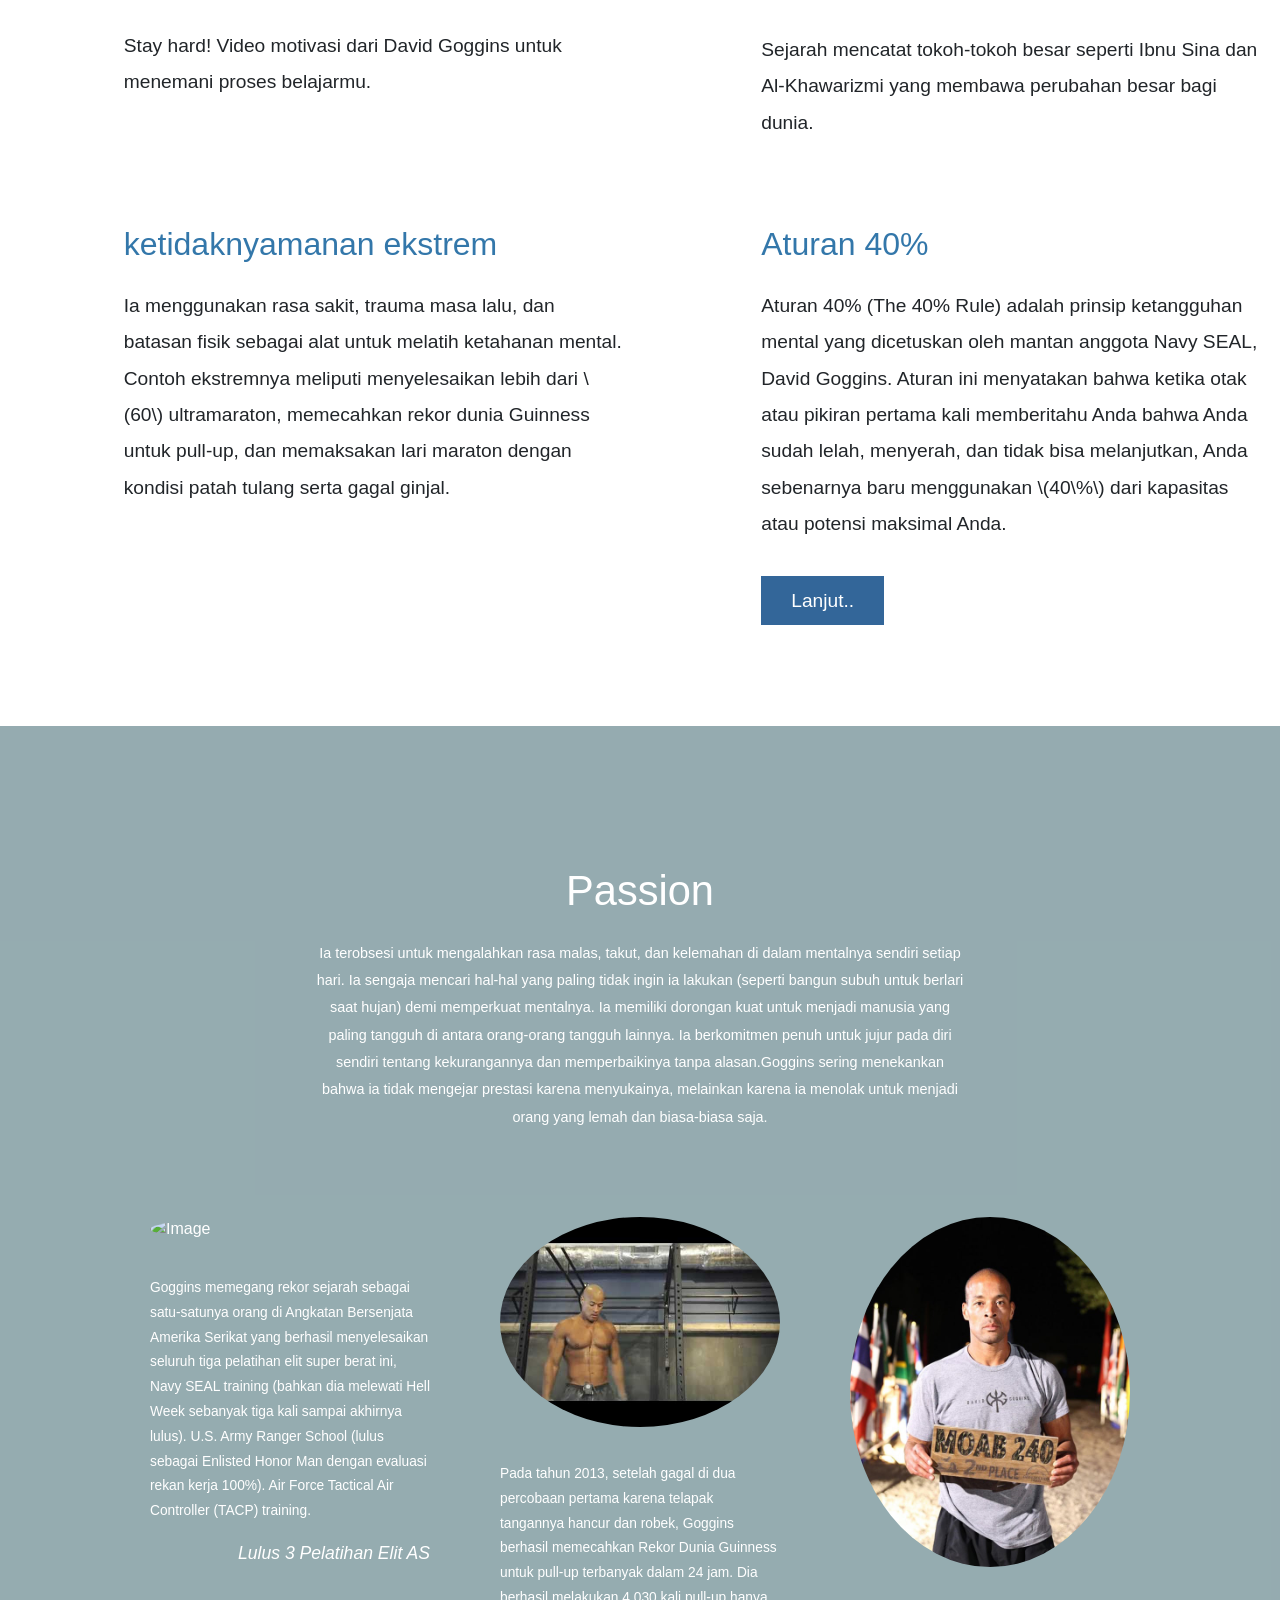
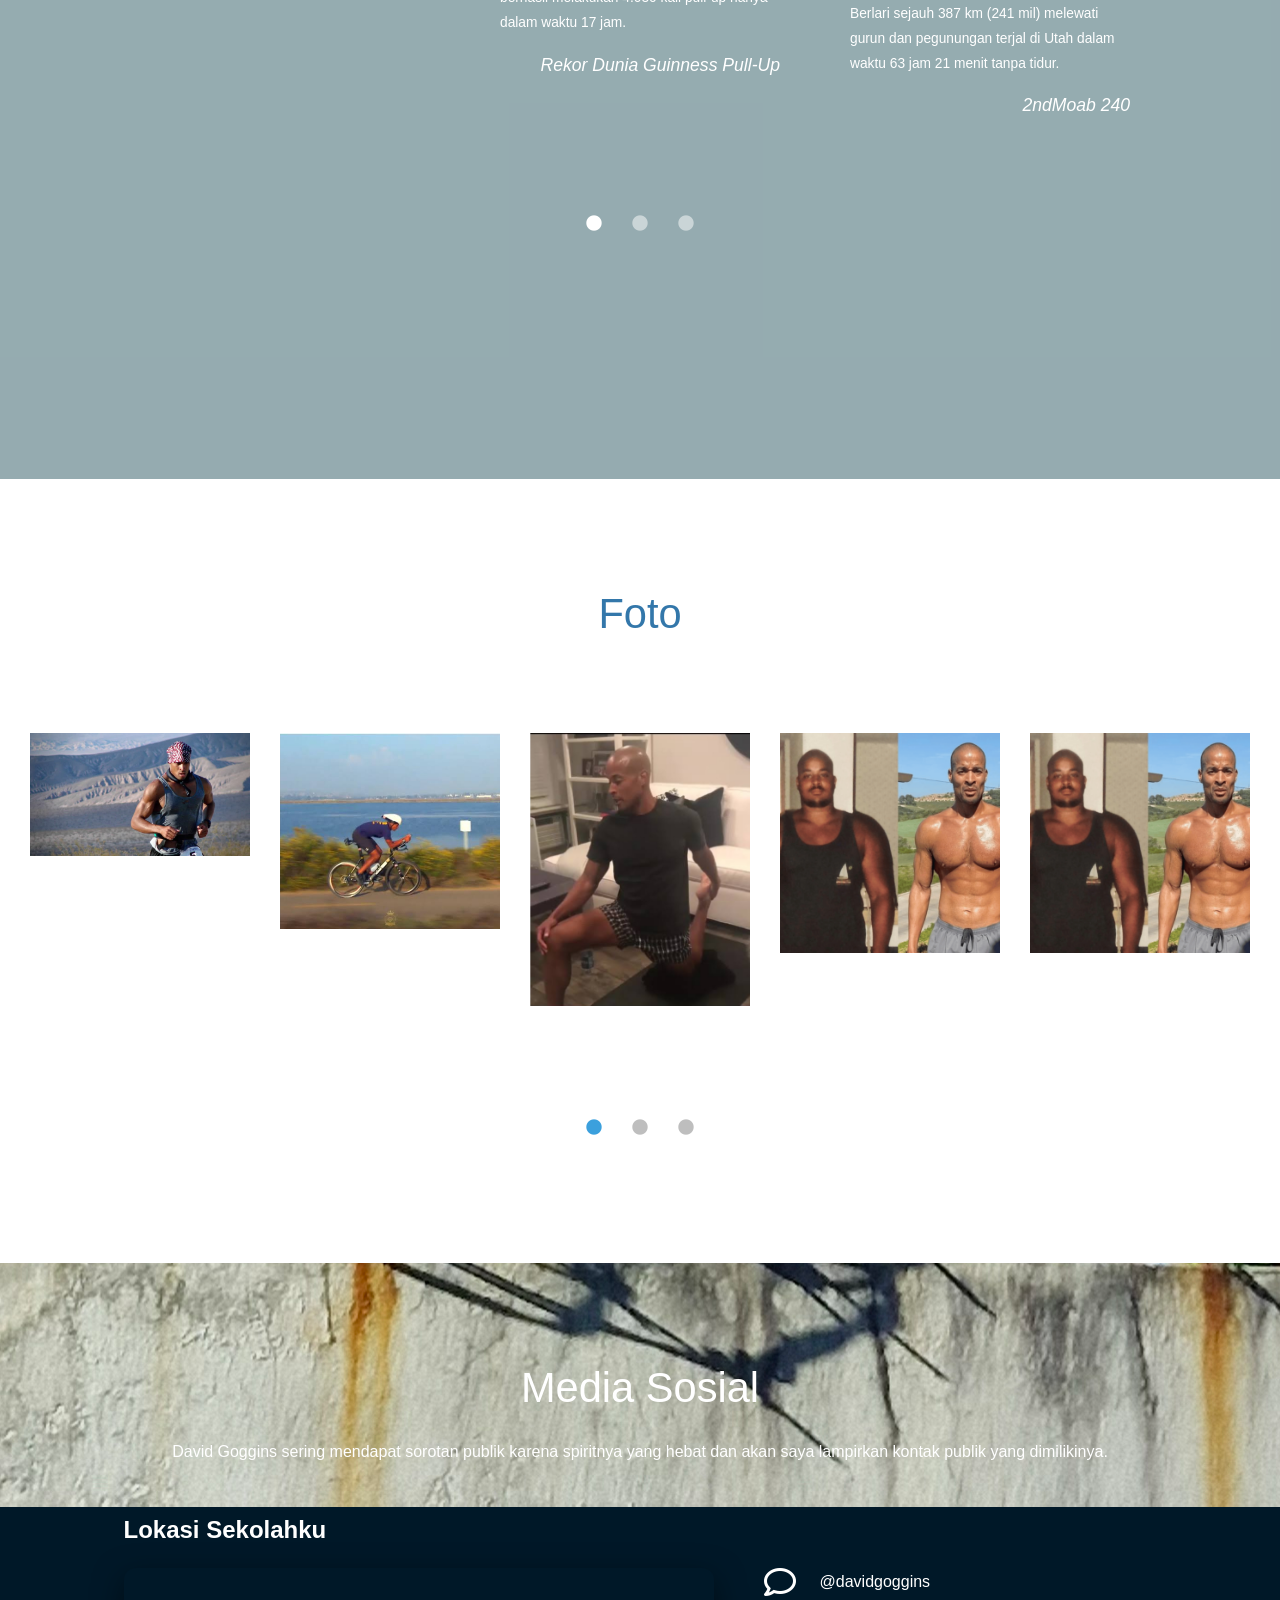
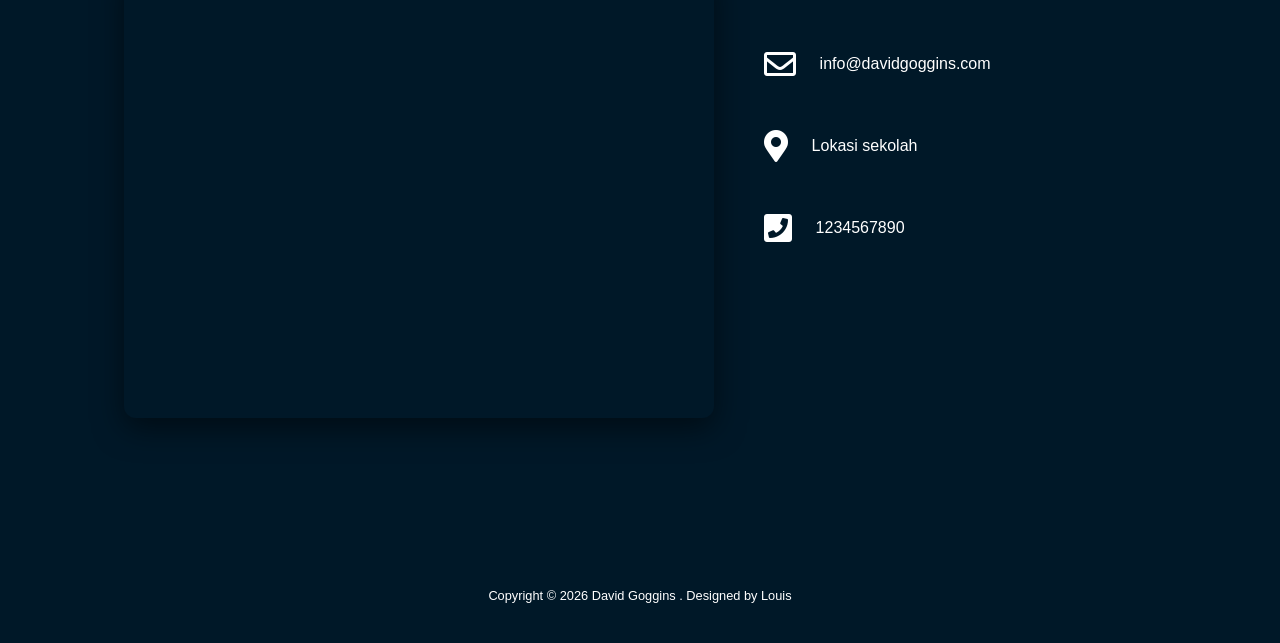
==== commit 2dd48769: "Update index.html" ====
--- a/index.html
+++ b/index.html
@@ -268,7 +268,7 @@
                       </a>
                       <a href="img/gallery-img-05.jpg">
                         <figure class="effect-honey tm-gallery-item">
-                          <img src="img/story.jpg" alt="Image 5" class="img-fluid">
+                          <img src="img/The-Mindset-Shift-Goggins-Mental-Approach-to-Weight-Loss.png" alt="Image 5" class="img-fluid">
                           <figcaption>
                             <h2><i><span>motivasi</span> generasi muda</i></h2>
                           </figcaption>
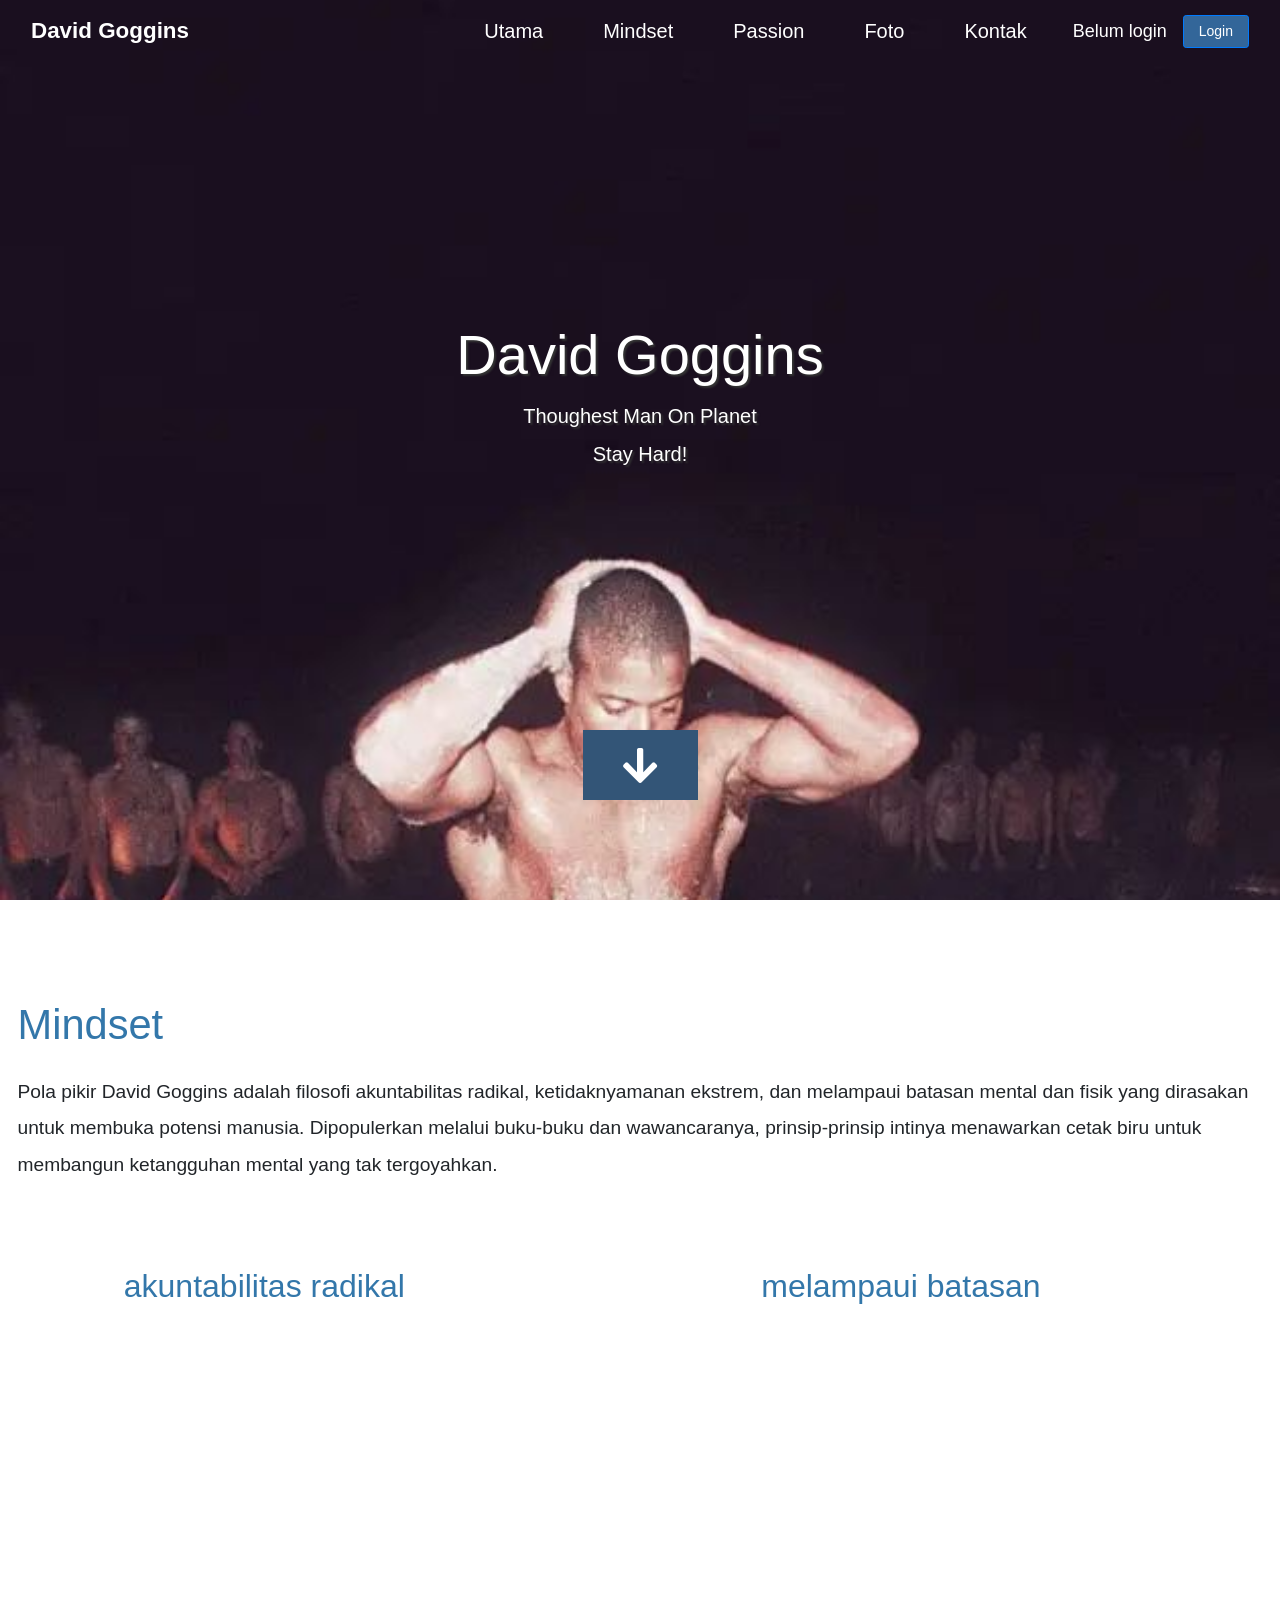
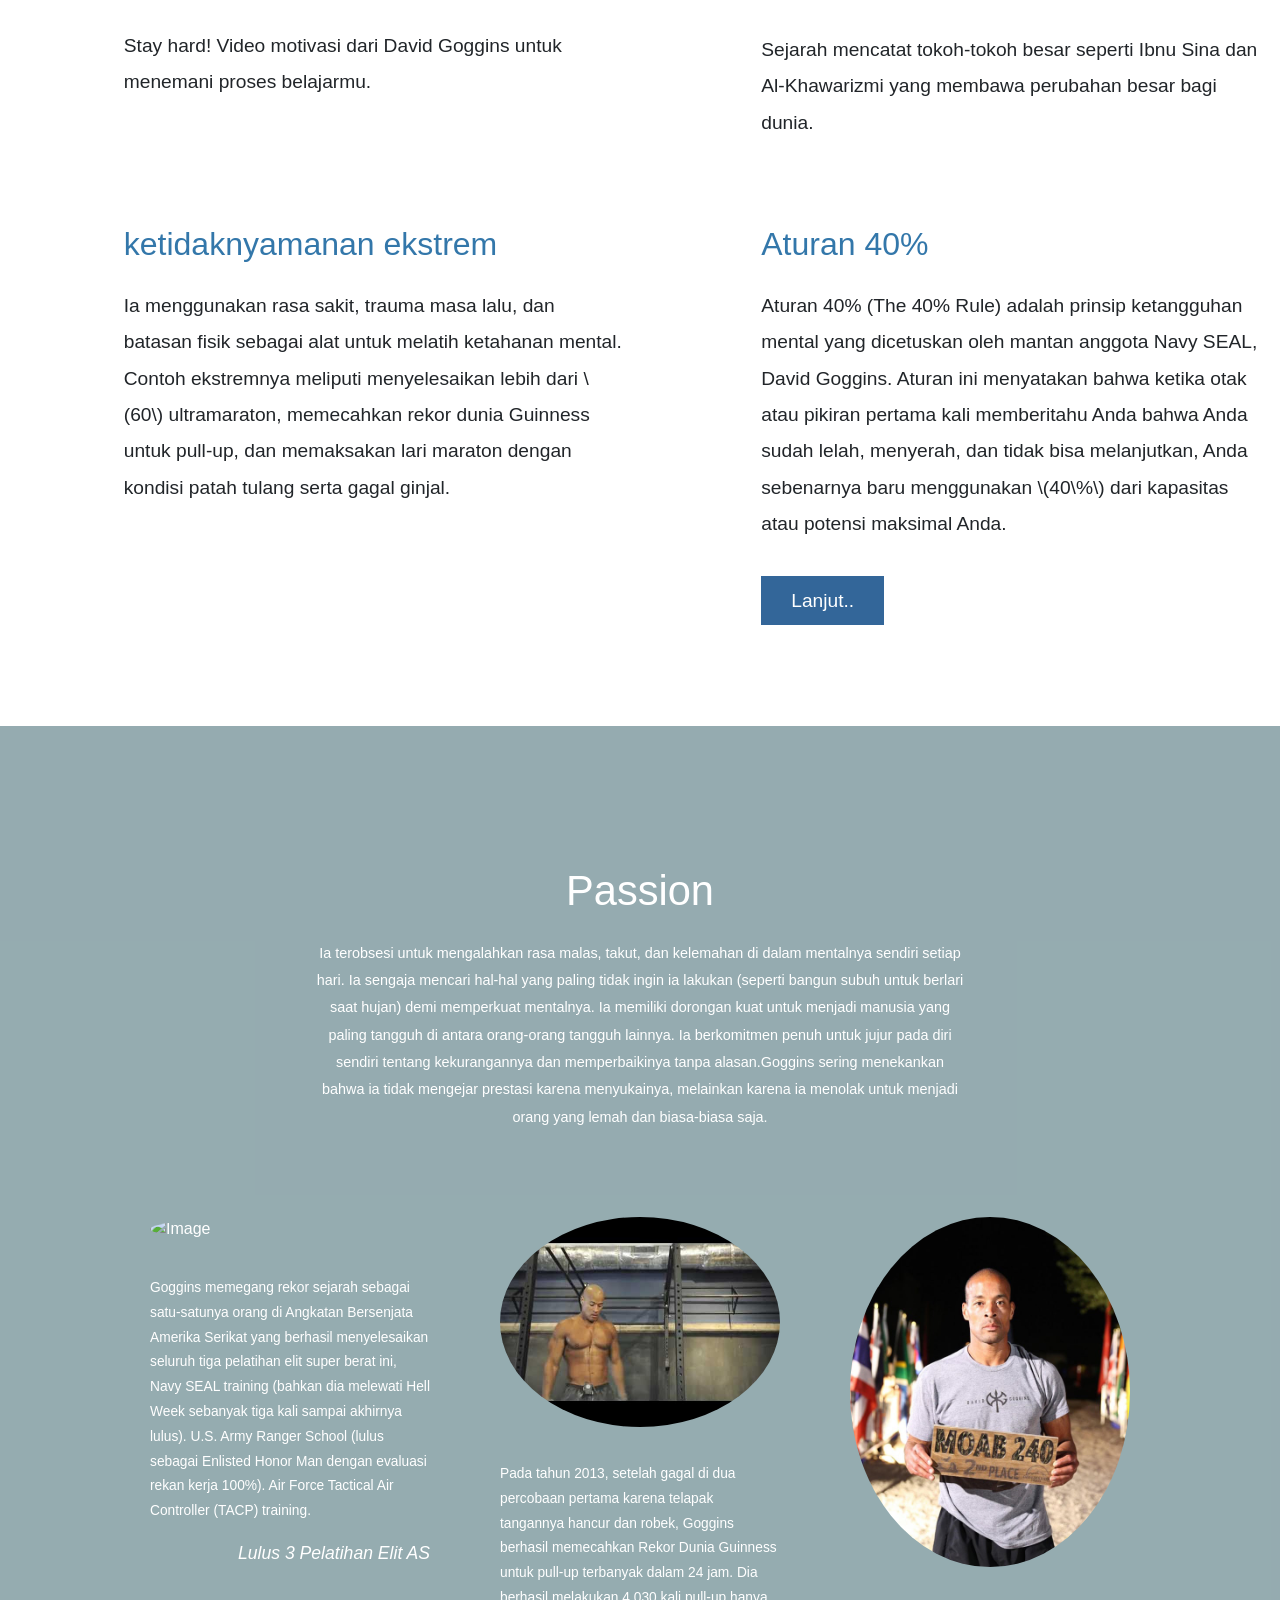
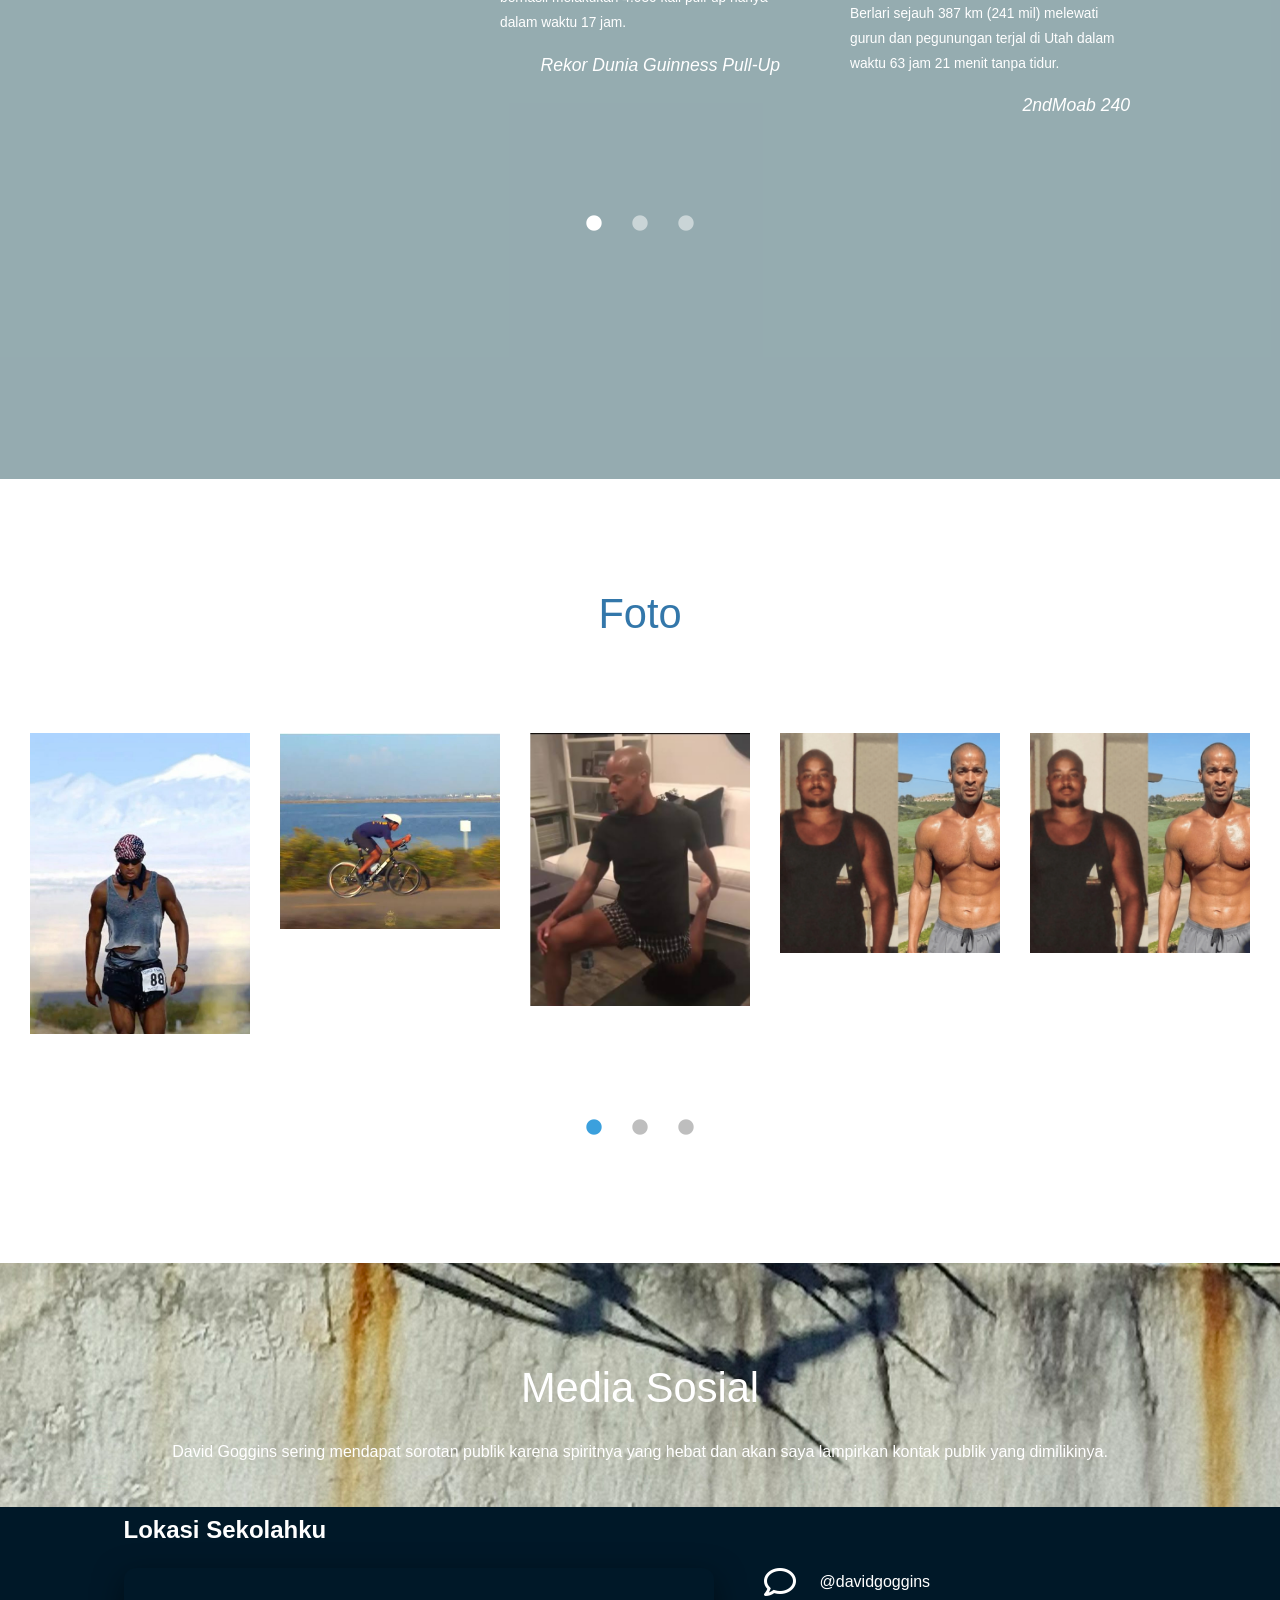
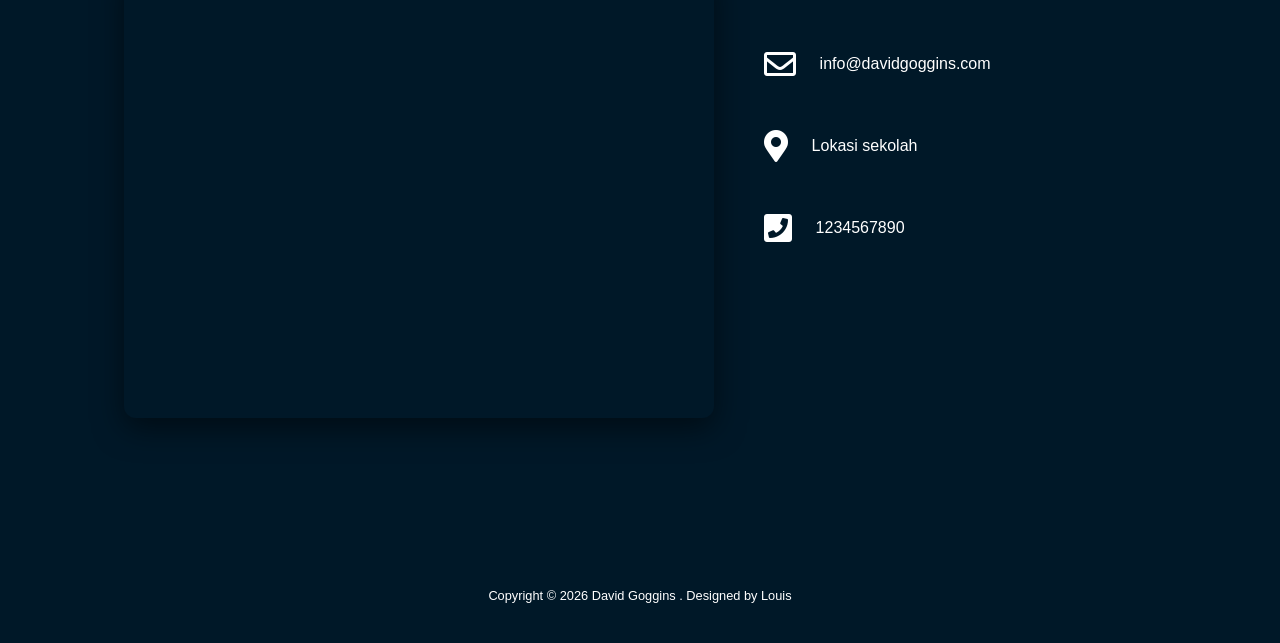
==== commit 69fa594f: "Update index.html" ====
--- a/index.html
+++ b/index.html
@@ -236,7 +236,7 @@
                     <div class="grid tm-gallery">
                       <a href="img/gallery-img-01.jpg">
                         <figure class="effect-honey tm-gallery-item">
-                          <img src="img/home1.jpg" alt="Image 1" class="img-fluid">
+                          <img src="img/David2.jpg" alt="Image 1" class="img-fluid">
                           <figcaption>
                             <h2><i>Lari <span>Ultramarathon</span></i></h2>
                           </figcaption>
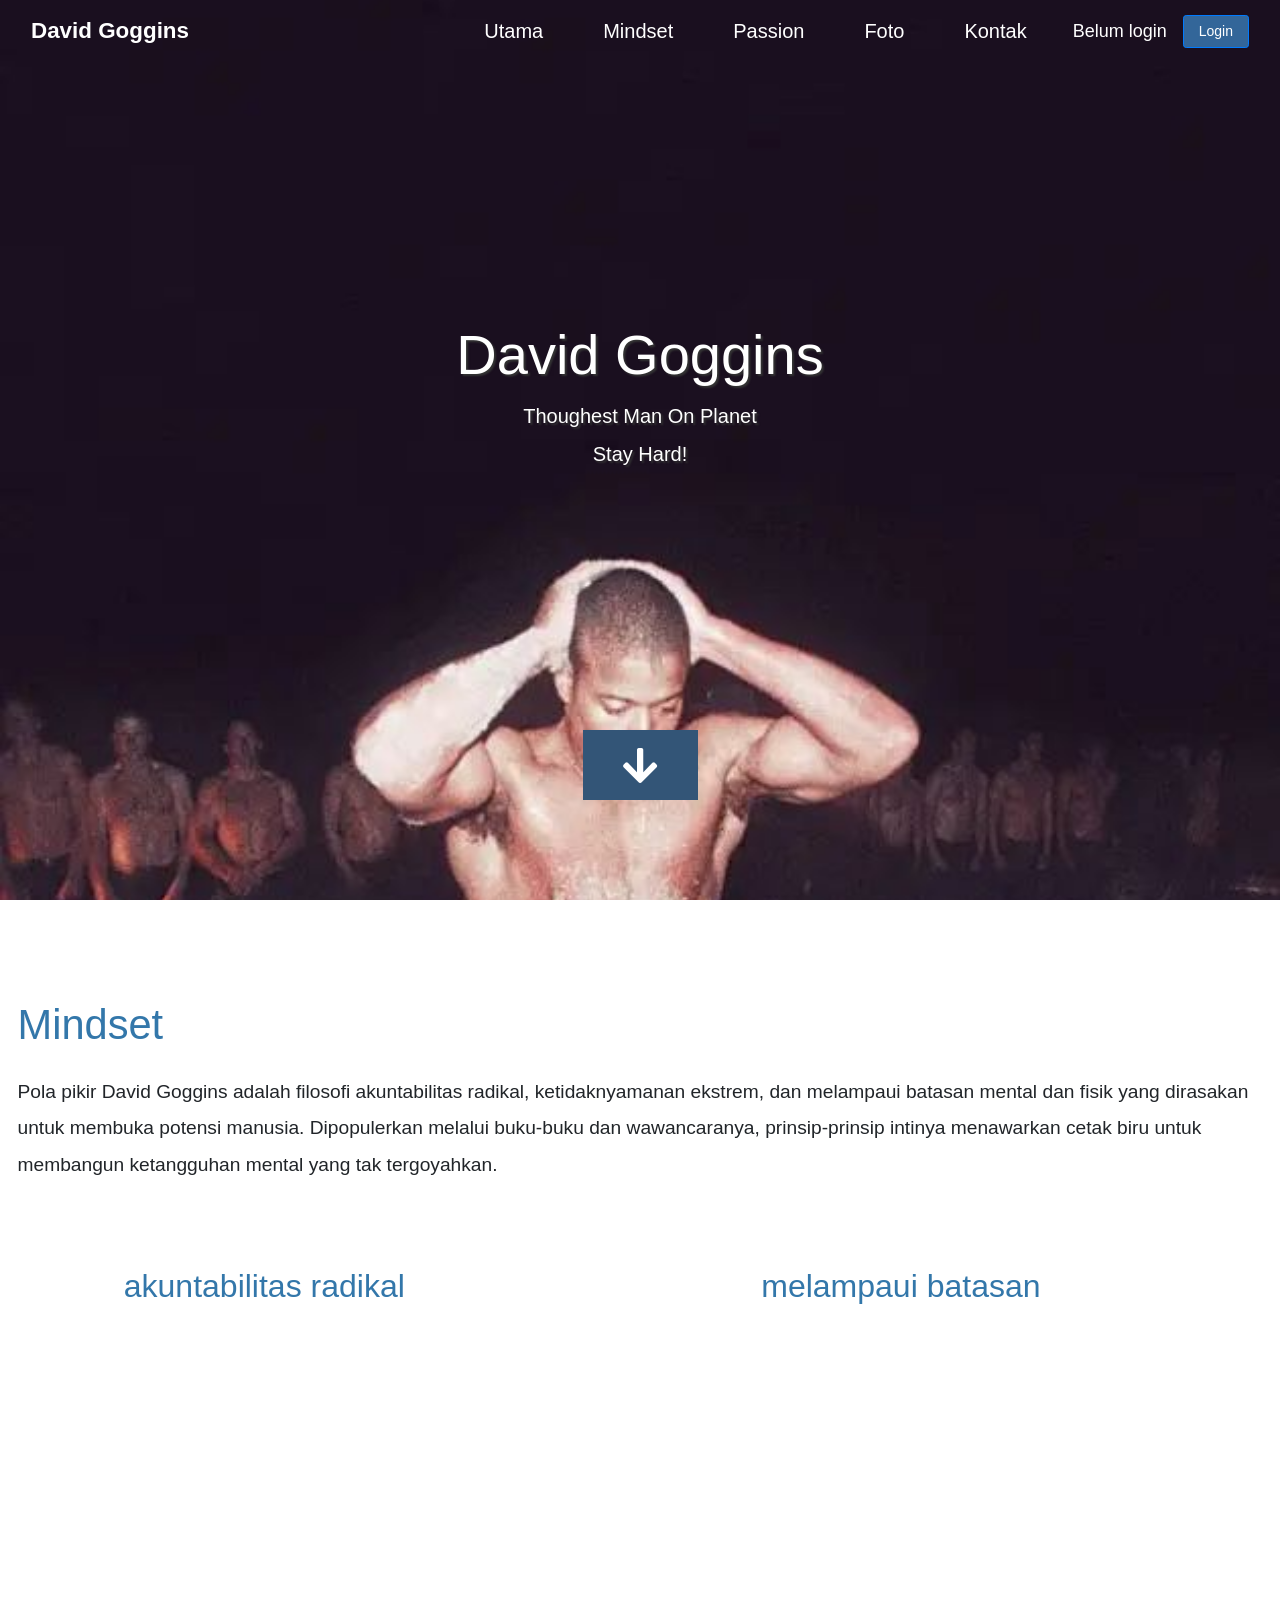
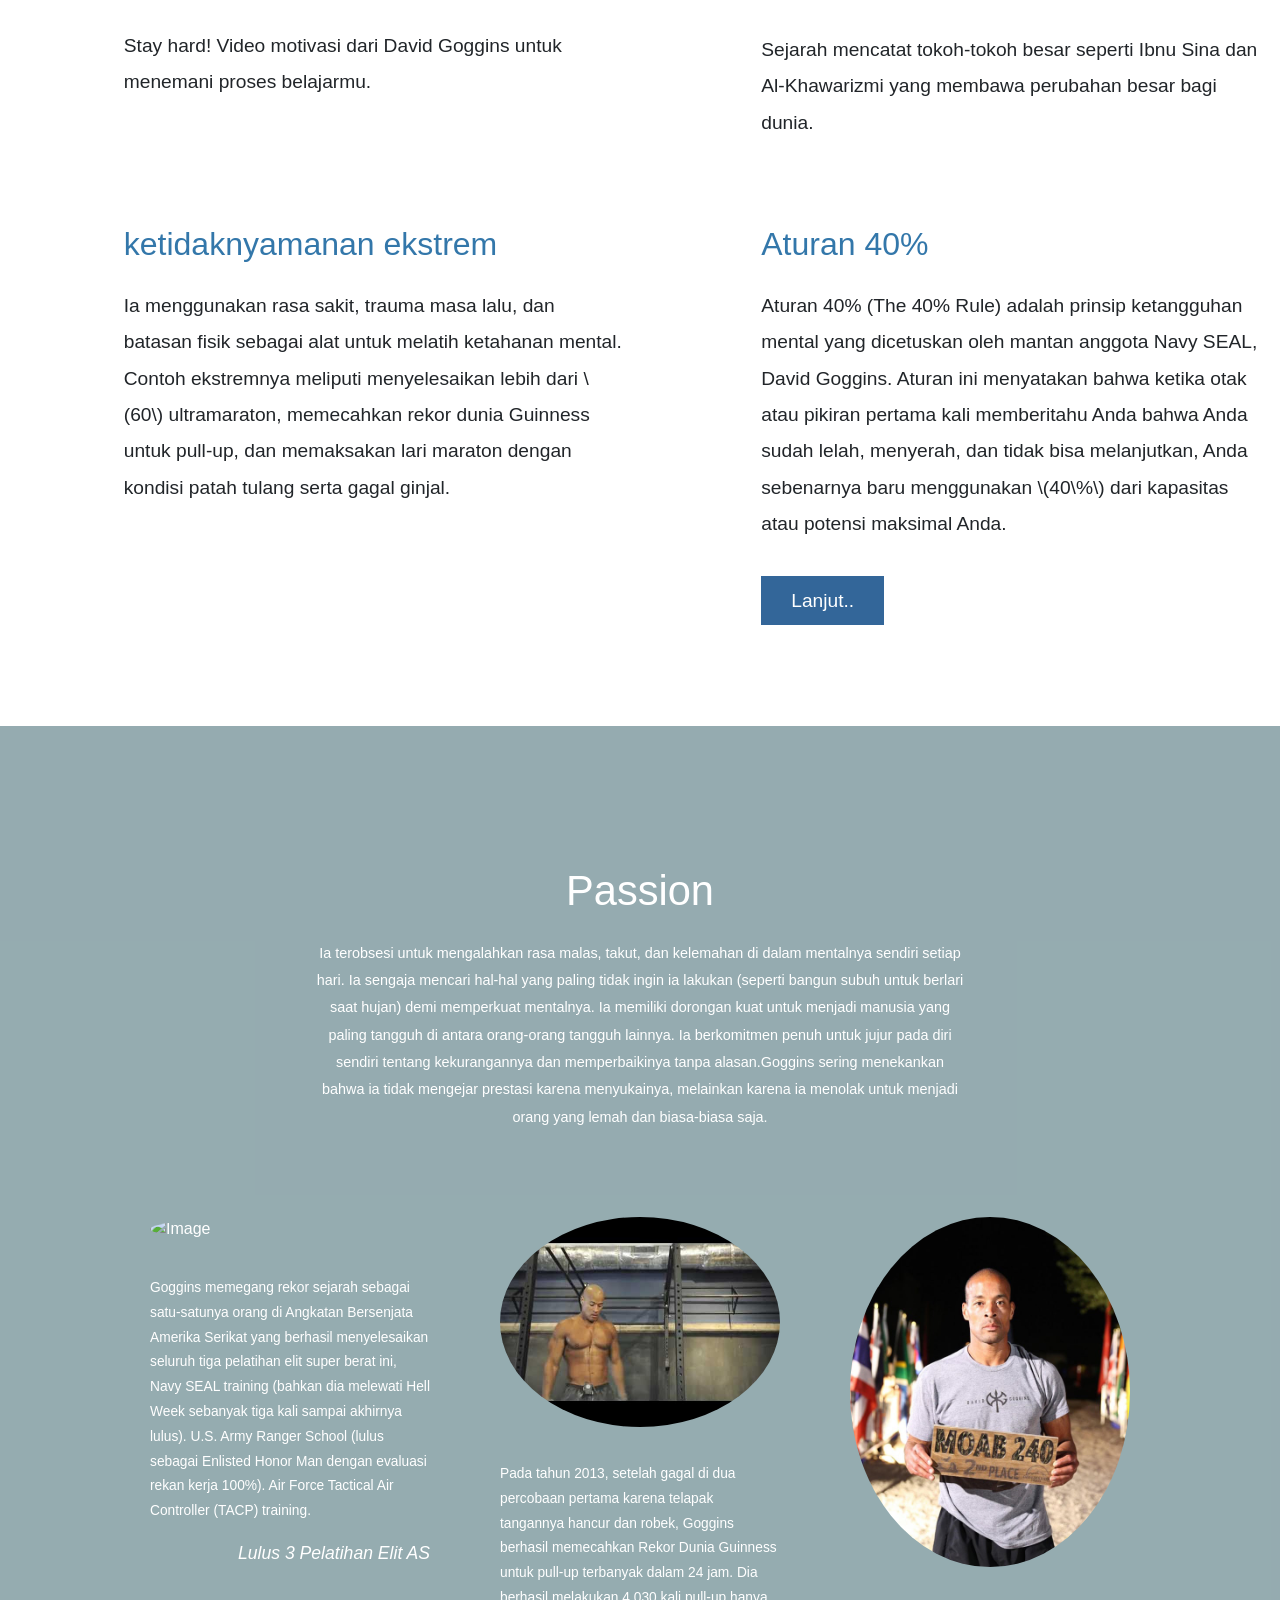
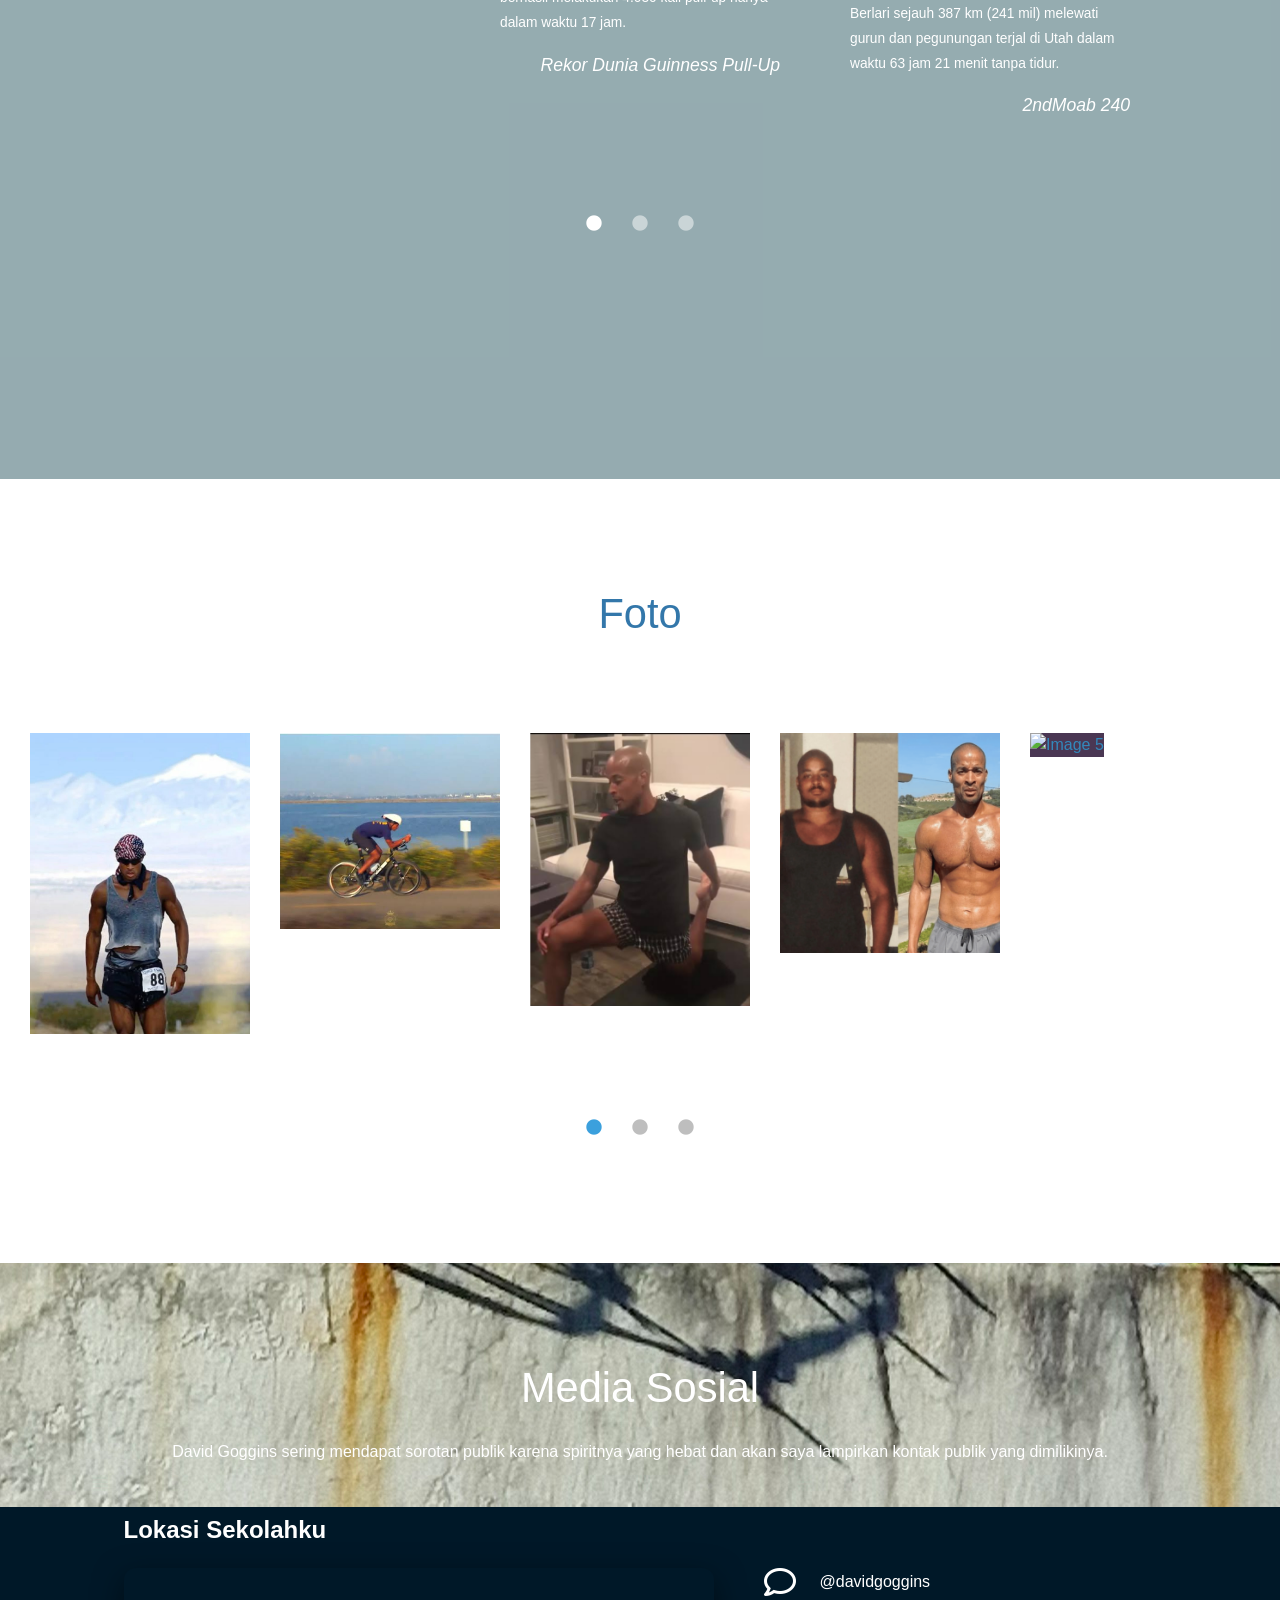
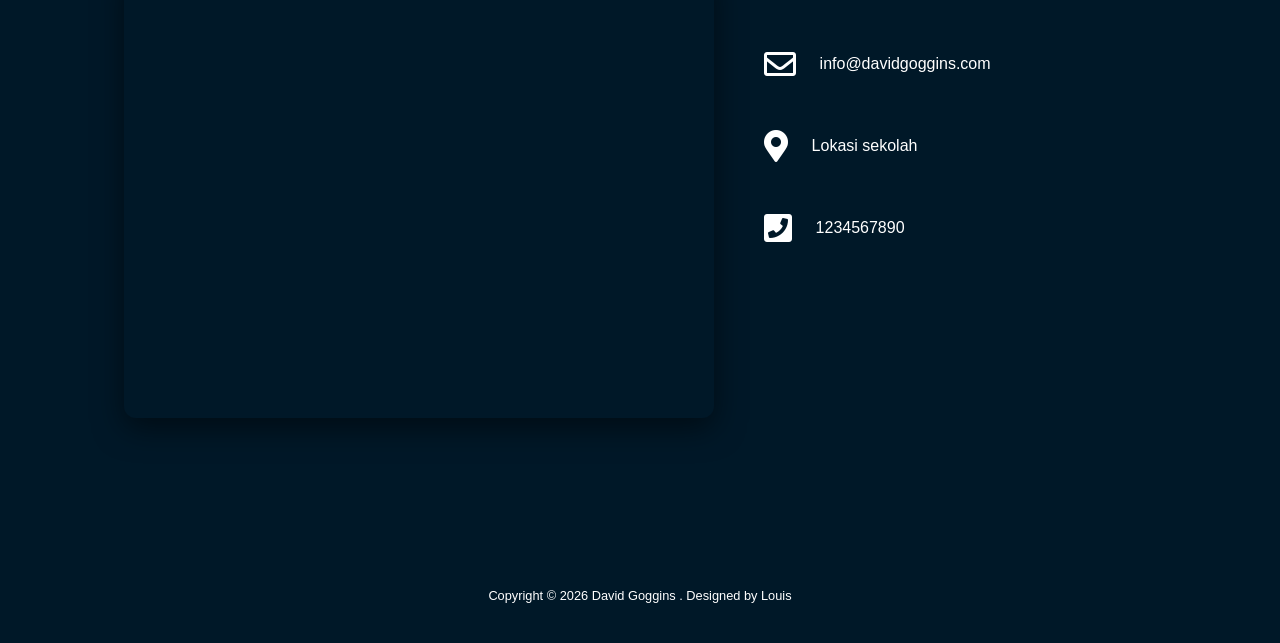
==== commit 8566da4f: "Update index.html" ====
--- a/index.html
+++ b/index.html
@@ -268,7 +268,7 @@
                       </a>
                       <a href="img/gallery-img-05.jpg">
                         <figure class="effect-honey tm-gallery-item">
-                          <img src="img/The-Mindset-Shift-Goggins-Mental-Approach-to-Weight-Loss.png" alt="Image 5" class="img-fluid">
+                          <img src="img/Story.jpg" alt="Image 5" class="img-fluid">
                           <figcaption>
                             <h2><i><span>motivasi</span> generasi muda</i></h2>
                           </figcaption>
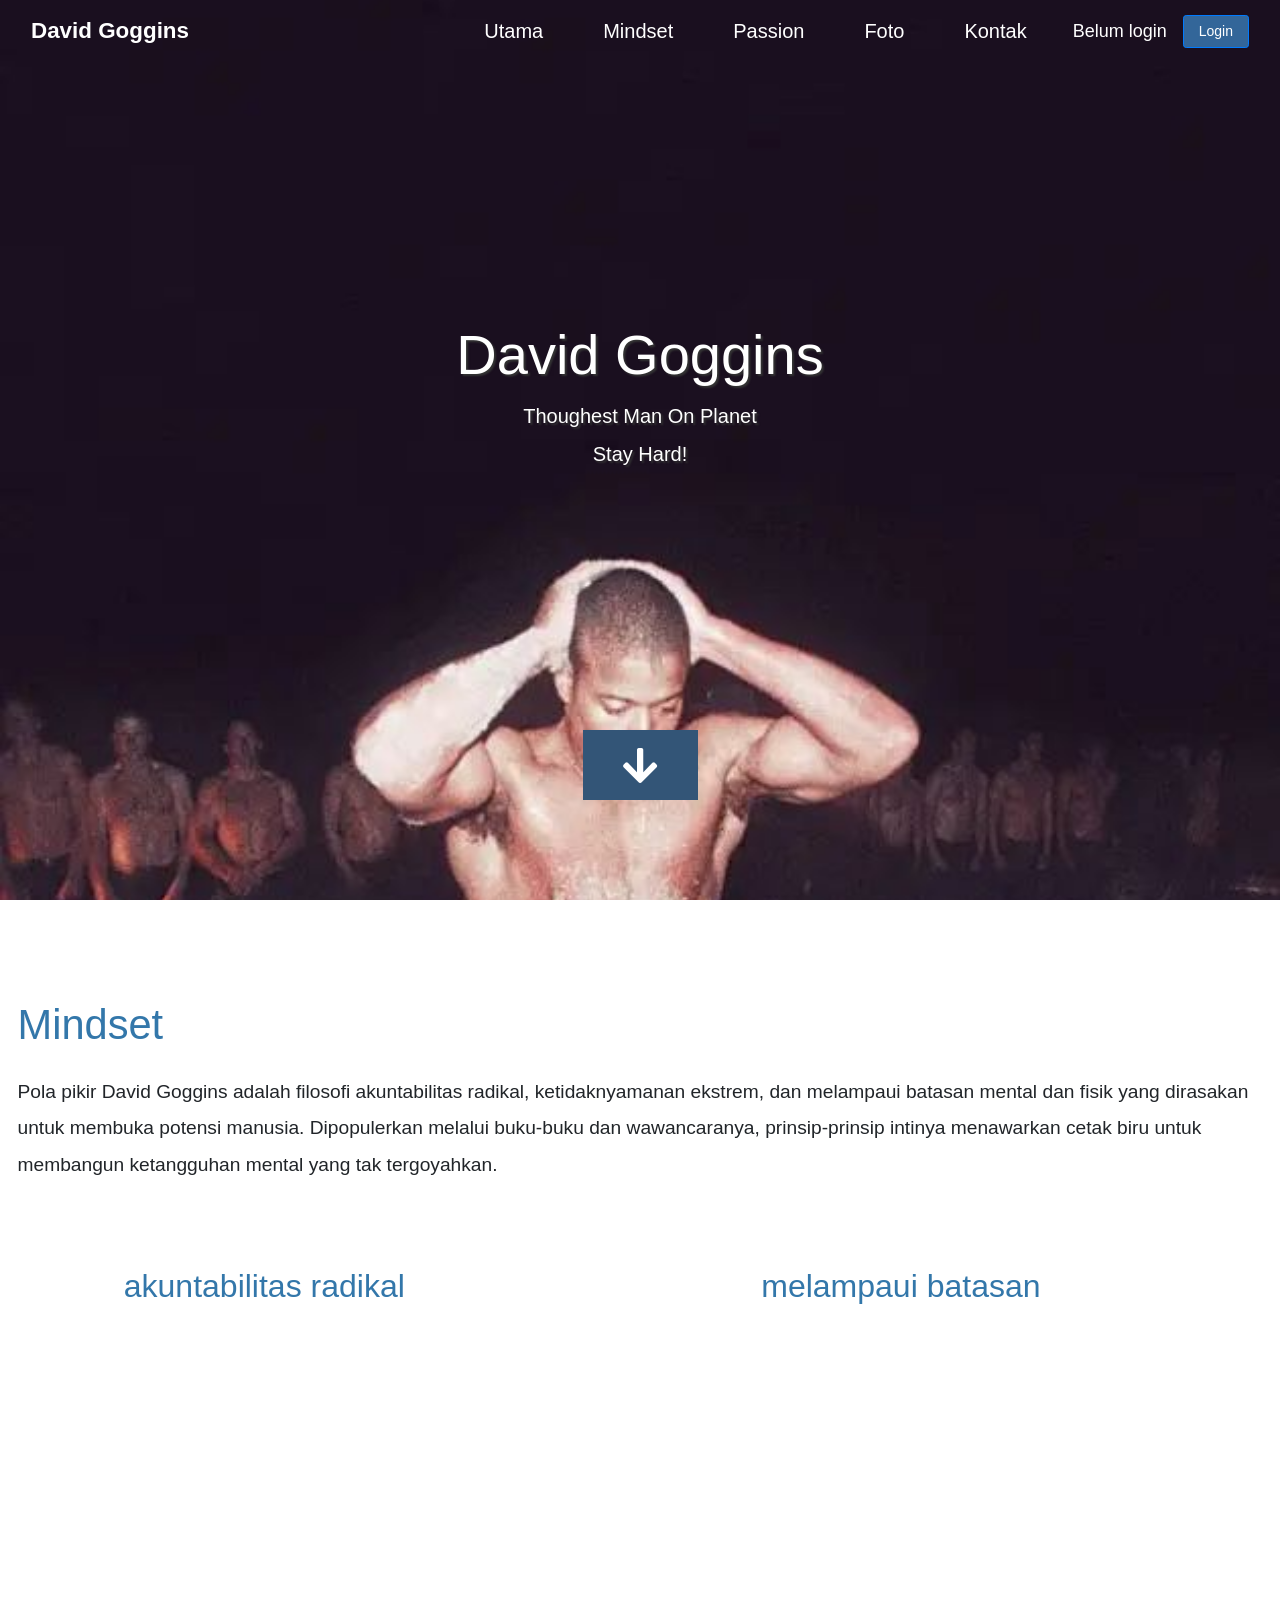
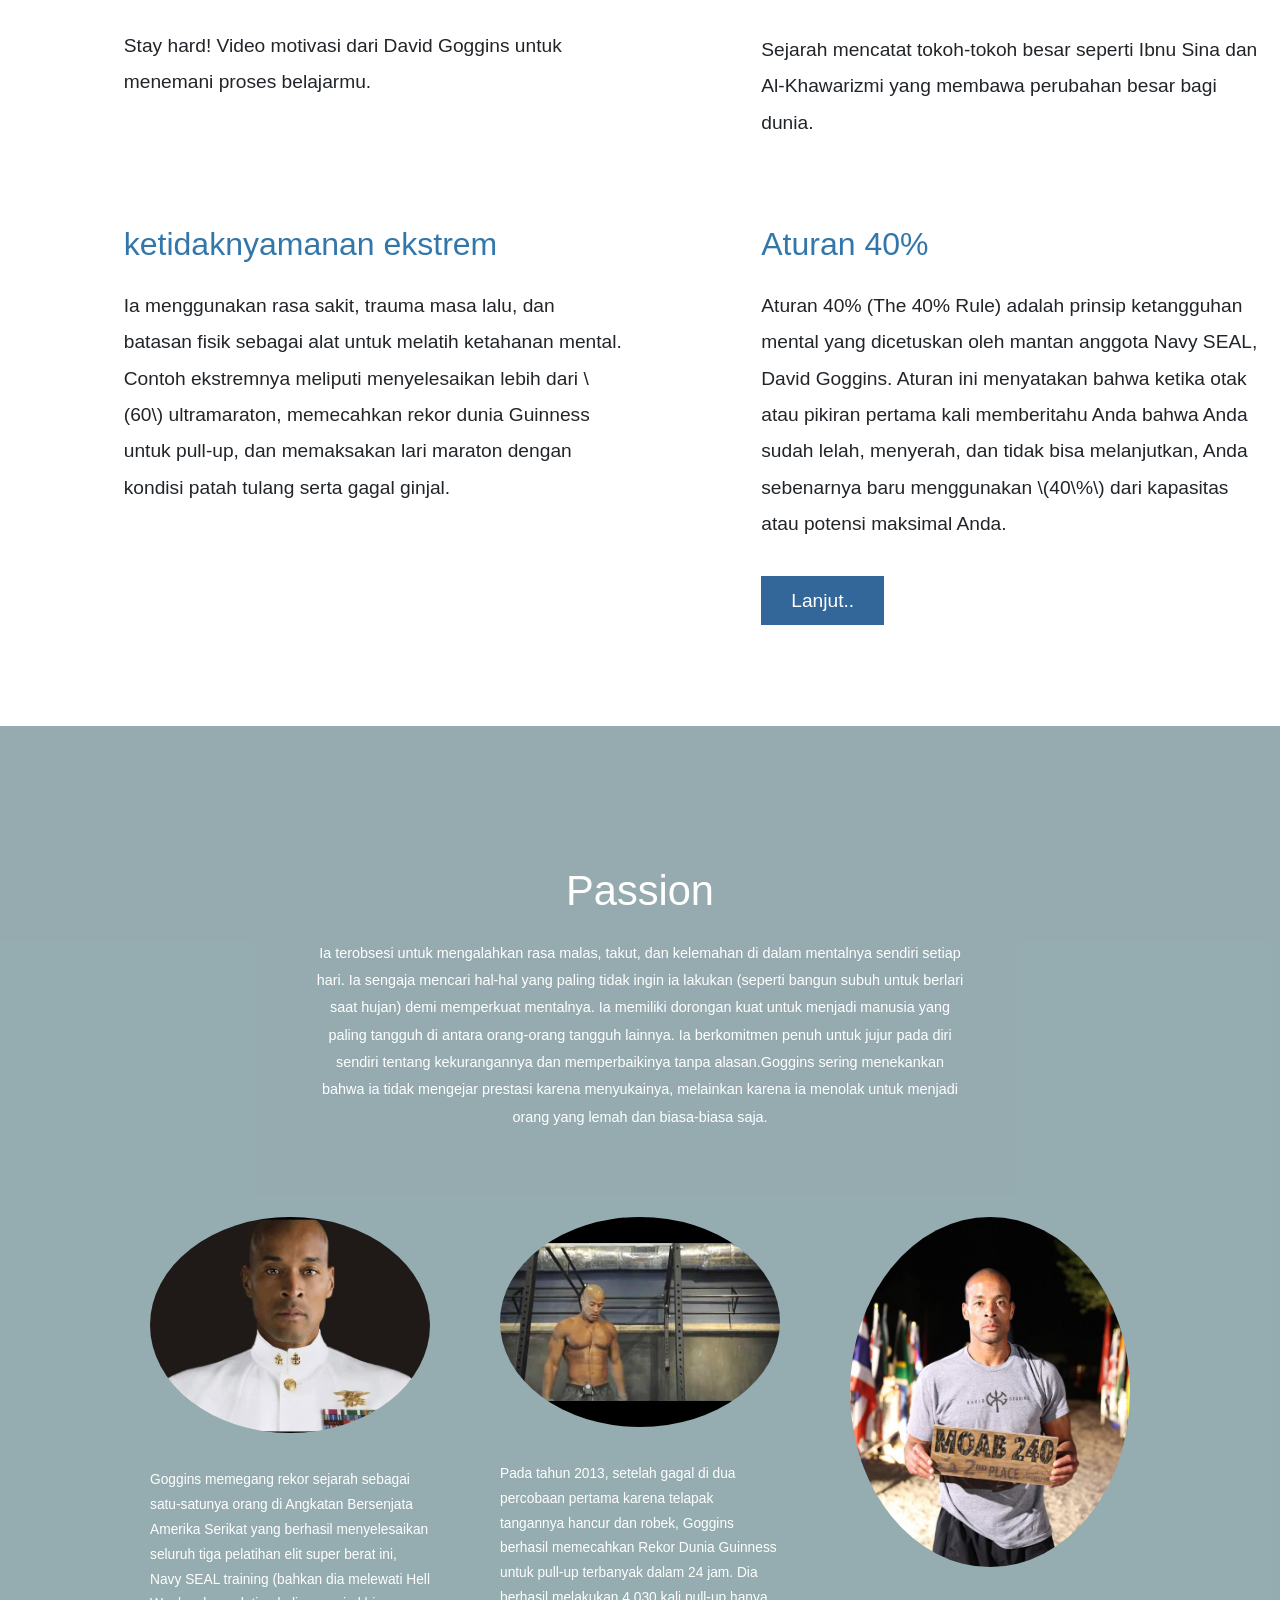
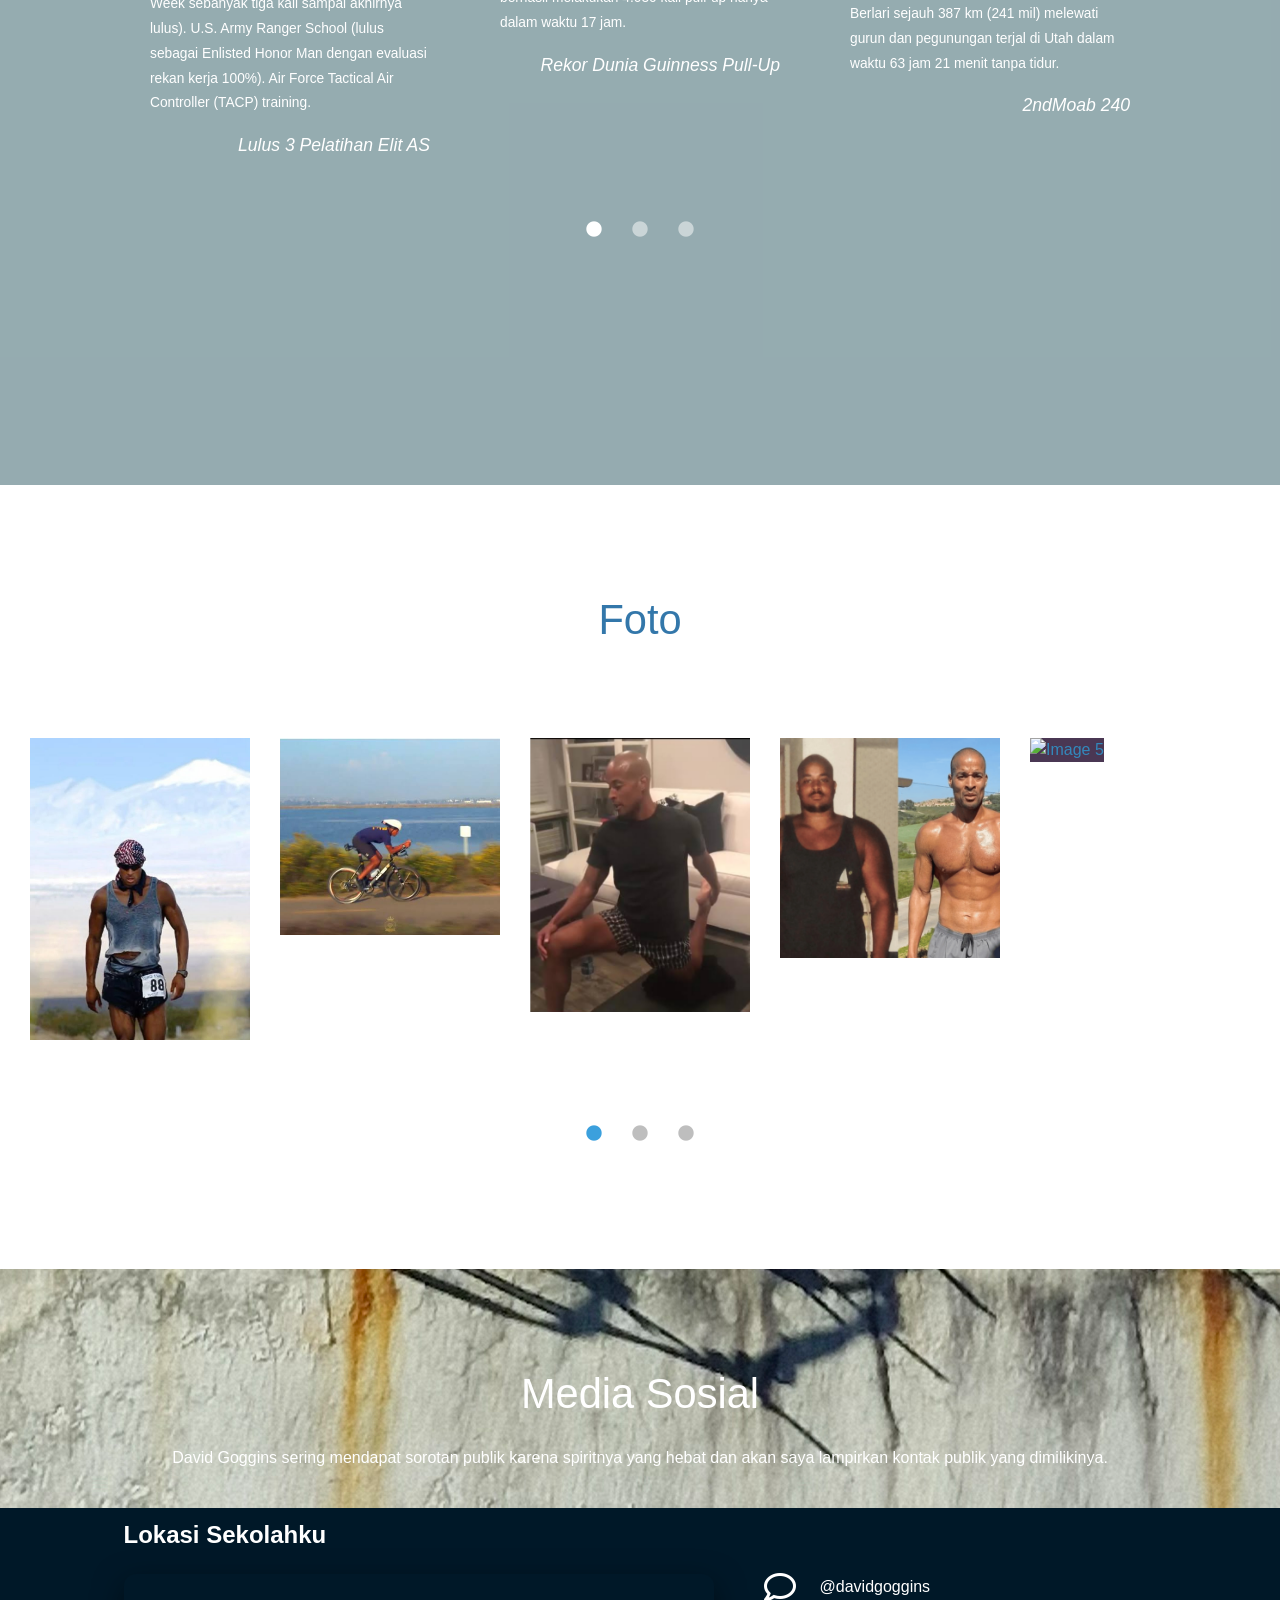
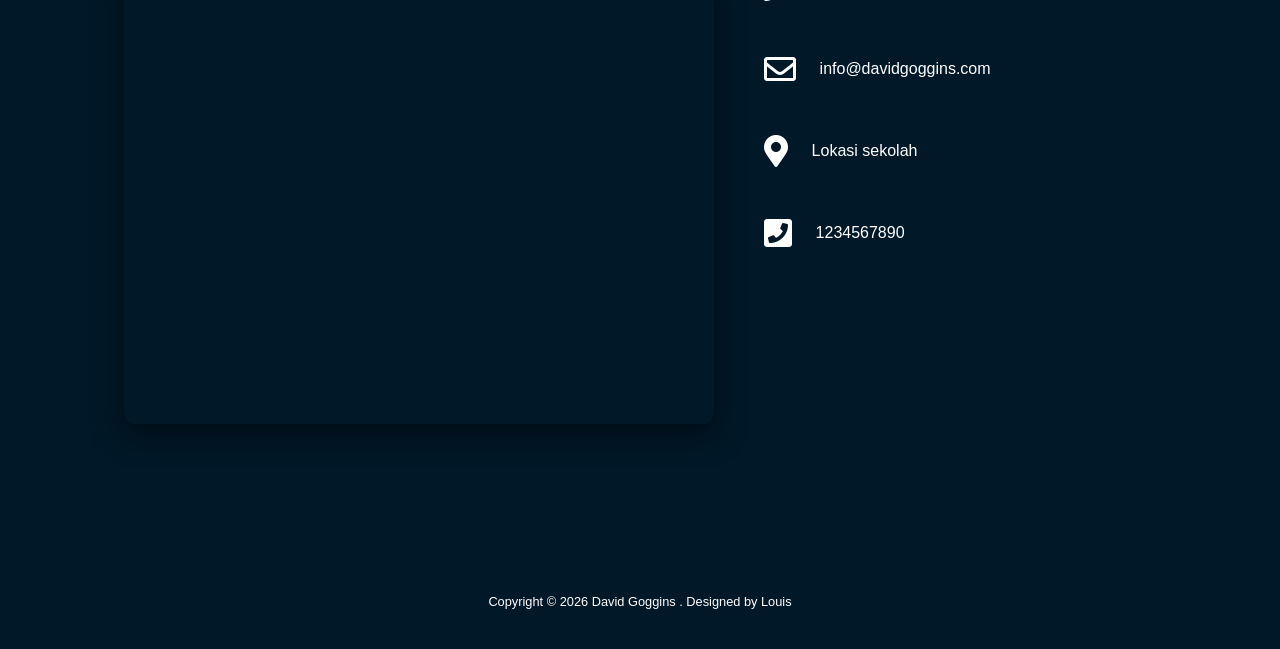
==== commit 5789bf56: "Update index.html" ====
--- a/index.html
+++ b/index.html
@@ -184,7 +184,7 @@
             <div class="mx-auto tm-gallery-container tm-gallery-container-2">
               <div class="tm-testimonials-carousel">
                 <figure class="tm-testimonial-item">
-                  <img src="img/GGIYIbPWoAA0lu5.jpg" alt="Image" class="img-fluid mx-auto">
+                  <img src="img/GGlYibPWoAA0lu5.jpg" alt="Image" class="img-fluid mx-auto">
                   <blockquote>Goggins memegang rekor sejarah sebagai satu-satunya orang di Angkatan Bersenjata Amerika Serikat yang berhasil menyelesaikan seluruh tiga pelatihan elit super berat ini, ​Navy SEAL training (bahkan dia melewati Hell Week sebanyak tiga kali sampai akhirnya lulus). ​U.S. Army Ranger School (lulus sebagai Enlisted Honor Man dengan evaluasi rekan kerja 100%). ​Air Force Tactical Air Controller (TACP) training.</blockquote>
                   <figcaption>Lulus 3 Pelatihan Elit AS</figcaption>
                 </figure>
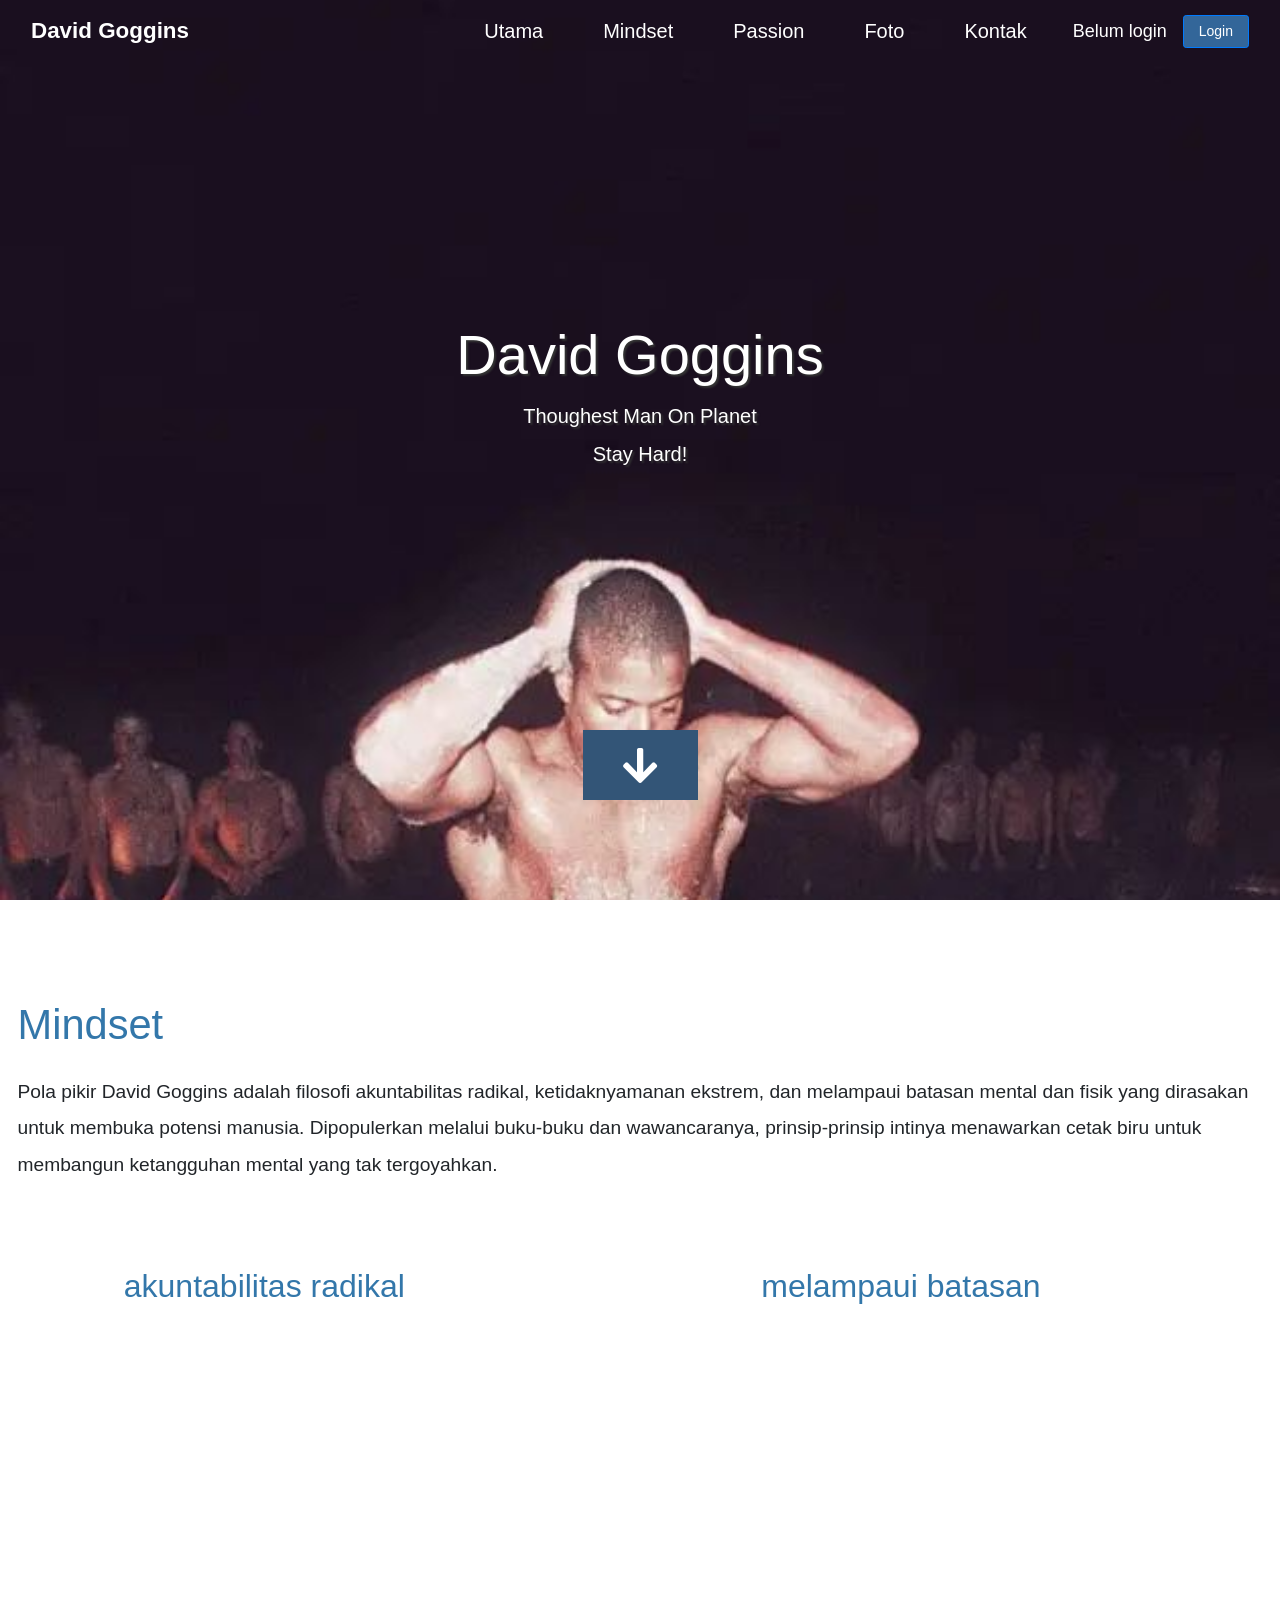
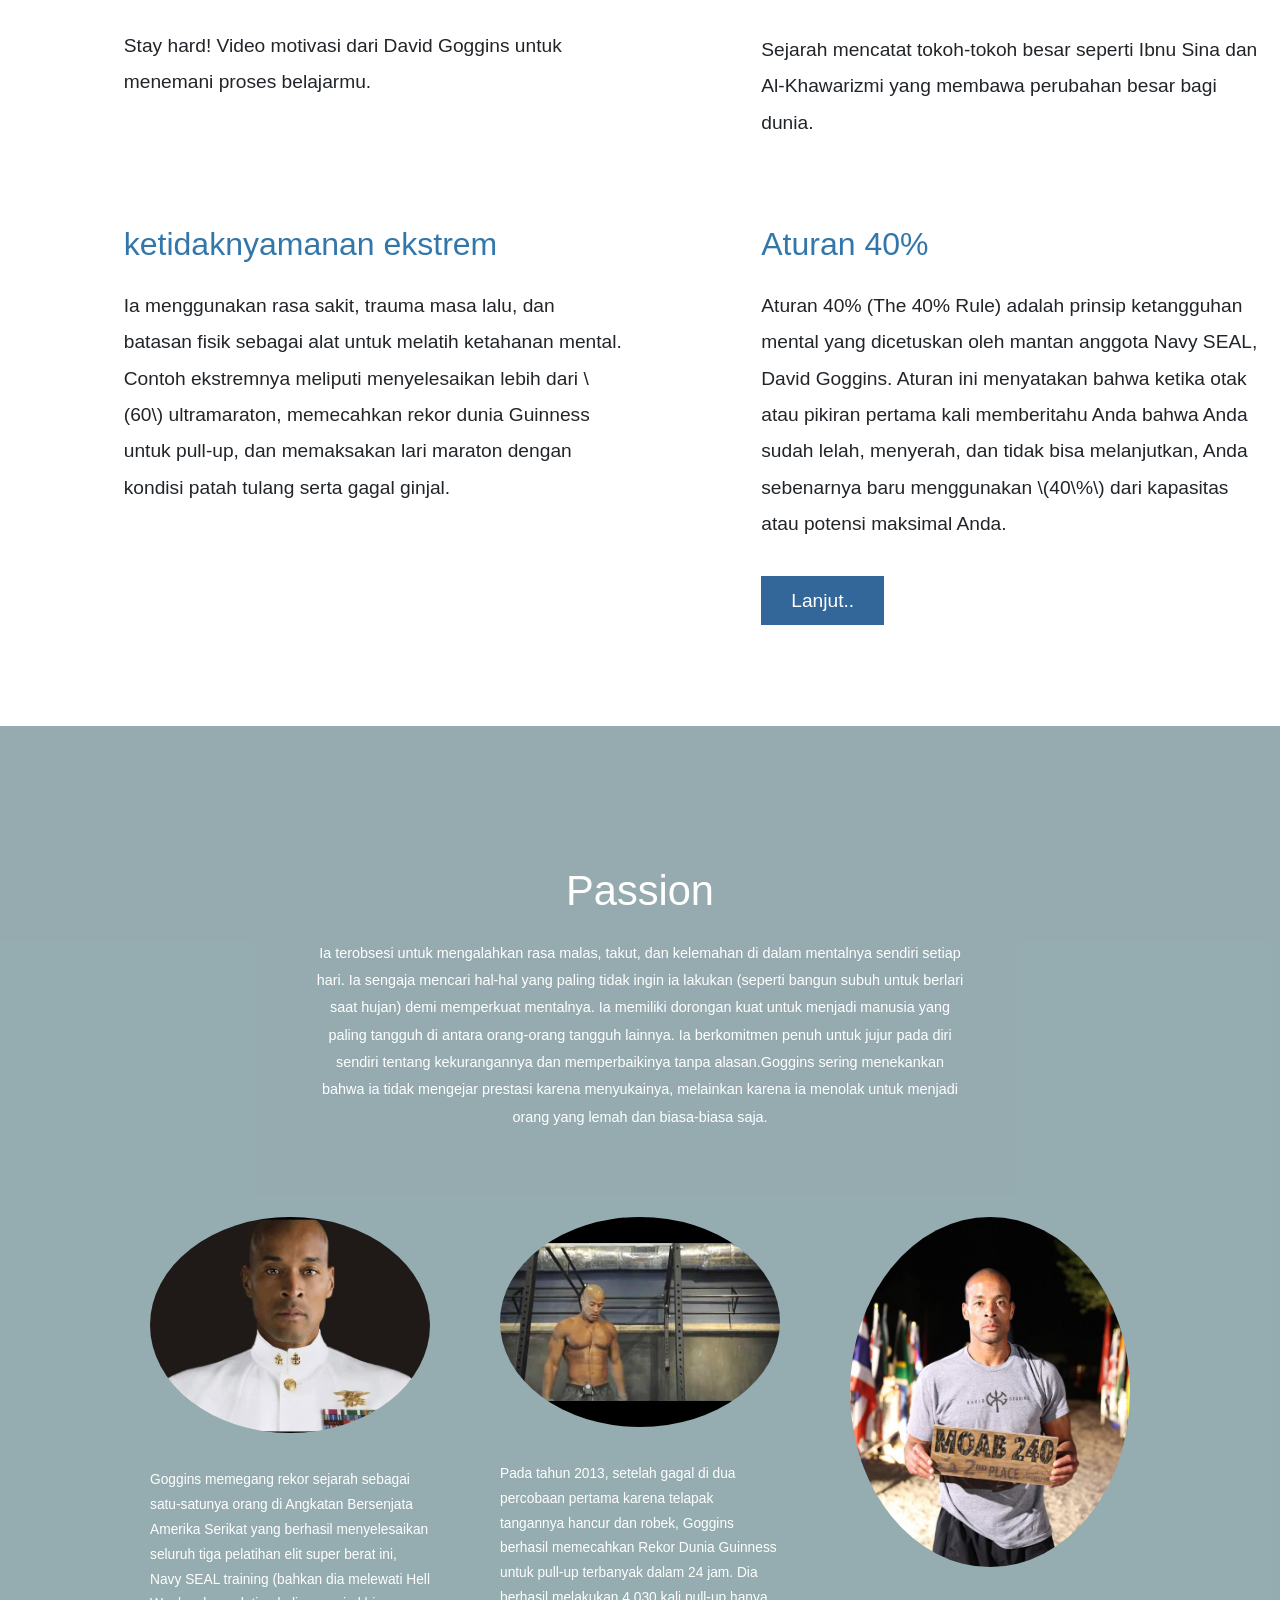
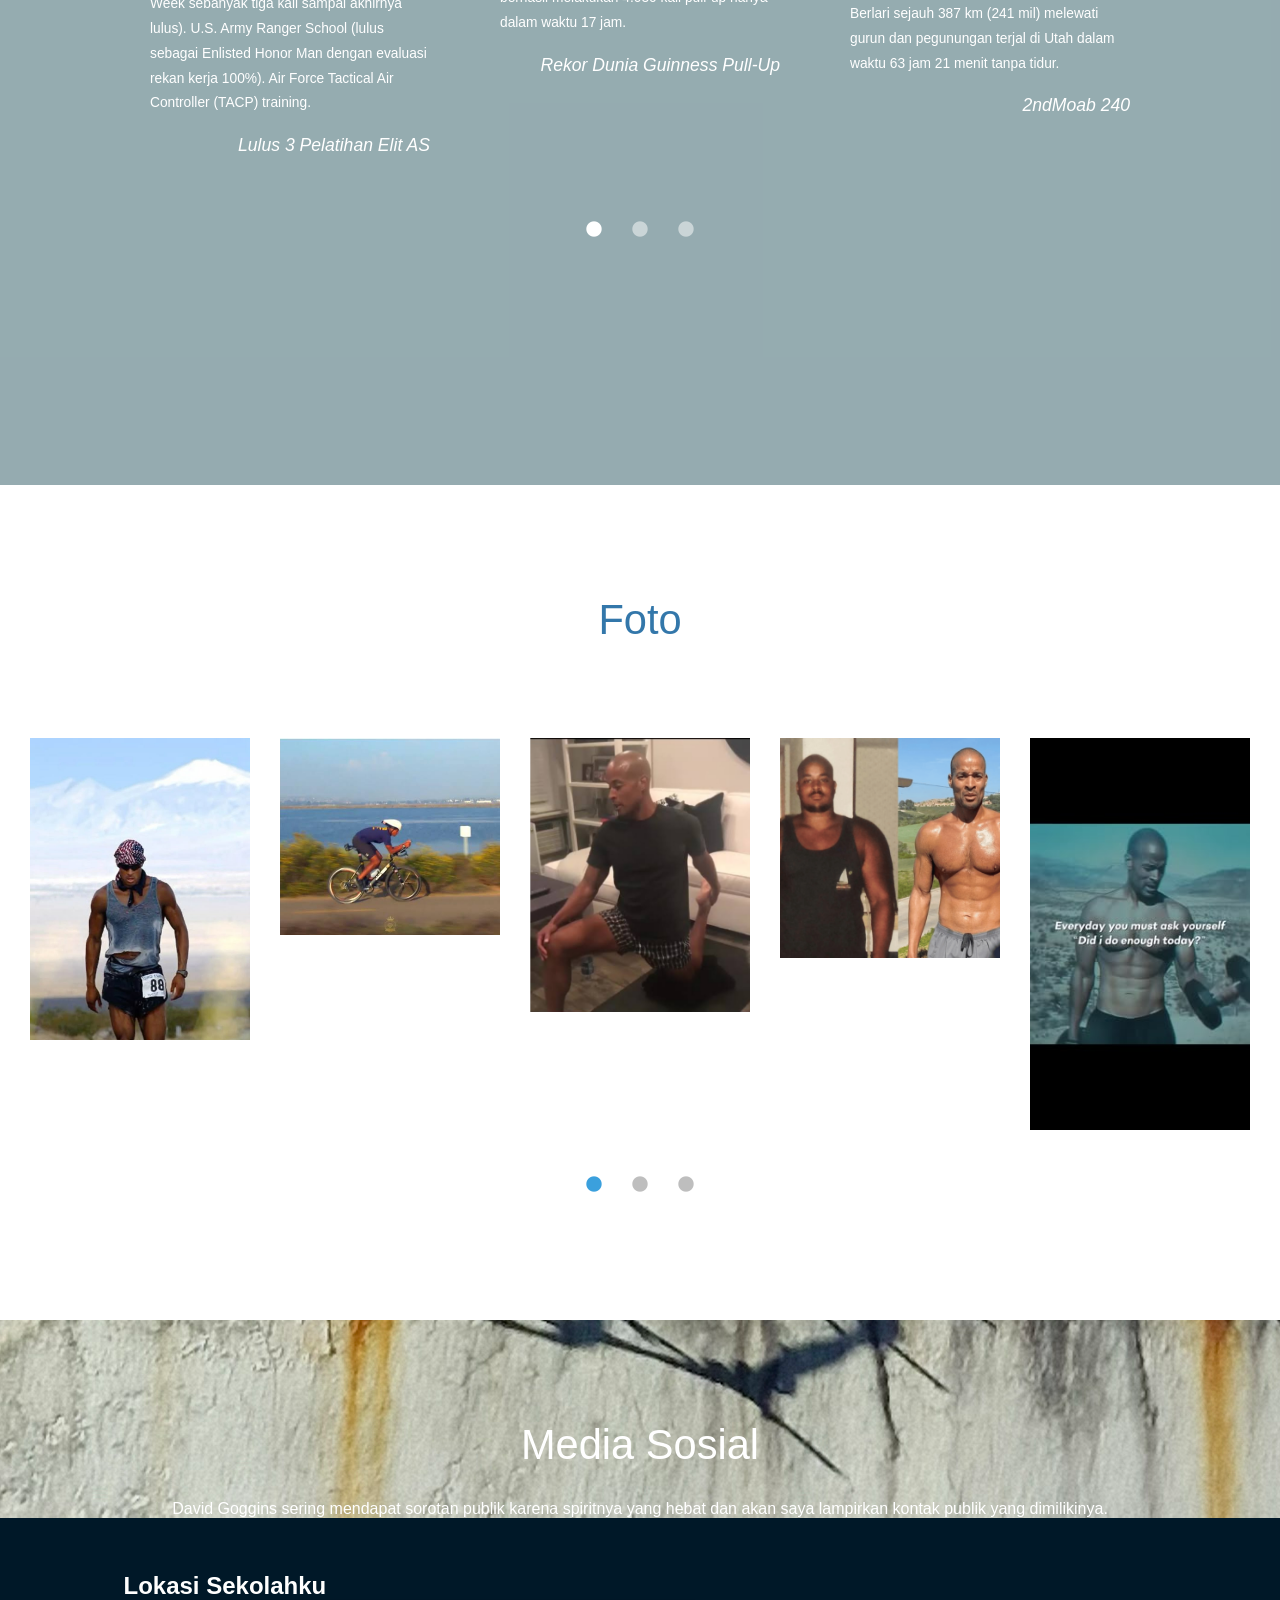
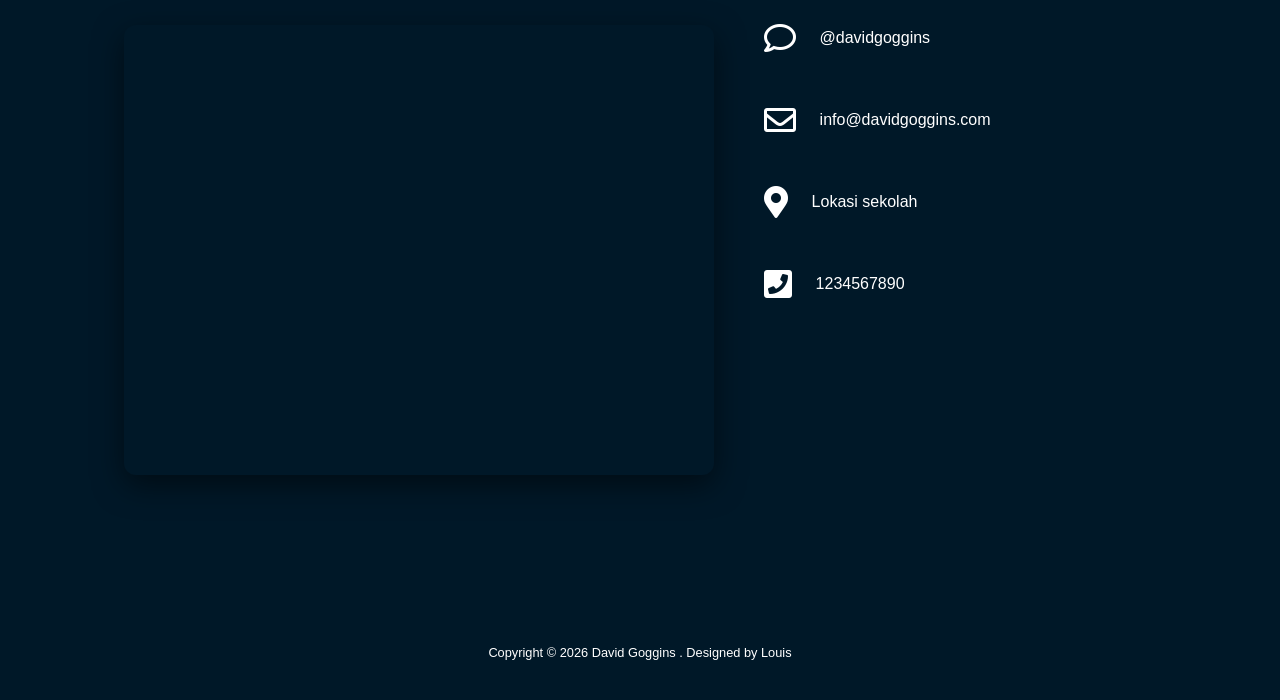
==== commit a841db2d: "Update index.html" ====
--- a/index.html
+++ b/index.html
@@ -184,7 +184,7 @@
             <div class="mx-auto tm-gallery-container tm-gallery-container-2">
               <div class="tm-testimonials-carousel">
                 <figure class="tm-testimonial-item">
-                  <img src="img/GGlYibPWoAA0lu5.jpg" alt="Image" class="img-fluid mx-auto">
+                  <img src="img/David3.jpg" alt="Image" class="img-fluid mx-auto">
                   <blockquote>Goggins memegang rekor sejarah sebagai satu-satunya orang di Angkatan Bersenjata Amerika Serikat yang berhasil menyelesaikan seluruh tiga pelatihan elit super berat ini, ​Navy SEAL training (bahkan dia melewati Hell Week sebanyak tiga kali sampai akhirnya lulus). ​U.S. Army Ranger School (lulus sebagai Enlisted Honor Man dengan evaluasi rekan kerja 100%). ​Air Force Tactical Air Controller (TACP) training.</blockquote>
                   <figcaption>Lulus 3 Pelatihan Elit AS</figcaption>
                 </figure>
@@ -268,7 +268,7 @@
                       </a>
                       <a href="img/gallery-img-05.jpg">
                         <figure class="effect-honey tm-gallery-item">
-                          <img src="img/Story.jpg" alt="Image 5" class="img-fluid">
+                          <img src="img/story.jpg" alt="Image 5" class="img-fluid">
                           <figcaption>
                             <h2><i><span>motivasi</span> generasi muda</i></h2>
                           </figcaption>
@@ -284,7 +284,7 @@
                       </a>
                       <a href="img/gallery-img-01.jpg">
                         <figure class="effect-honey tm-gallery-item">
-                          <img src="img/icebath.jpg" alt="Image 7" class="img-fluid">
+                          <img src="img/hqdefault.jpg" alt="Image 7" class="img-fluid">
                           <figcaption>
                             <h2><i>Ritual <span>ice bath</span></i></h2>
                           </figcaption>
@@ -292,7 +292,7 @@
                       </a>
                       <a href="img/gallery-img-02.jpg">
                         <figure class="effect-honey tm-gallery-item">
-                          <img src="img/stickynotes.jpg" alt="Image 8" class="img-fluid">
+                          <img src="img/david1.jpg" alt="Image 8" class="img-fluid">
                           <figcaption>
                             <h2><i>Kebiasaan<span>Sticky notes</span>di cermin</i></h2>
                           </figcaption>
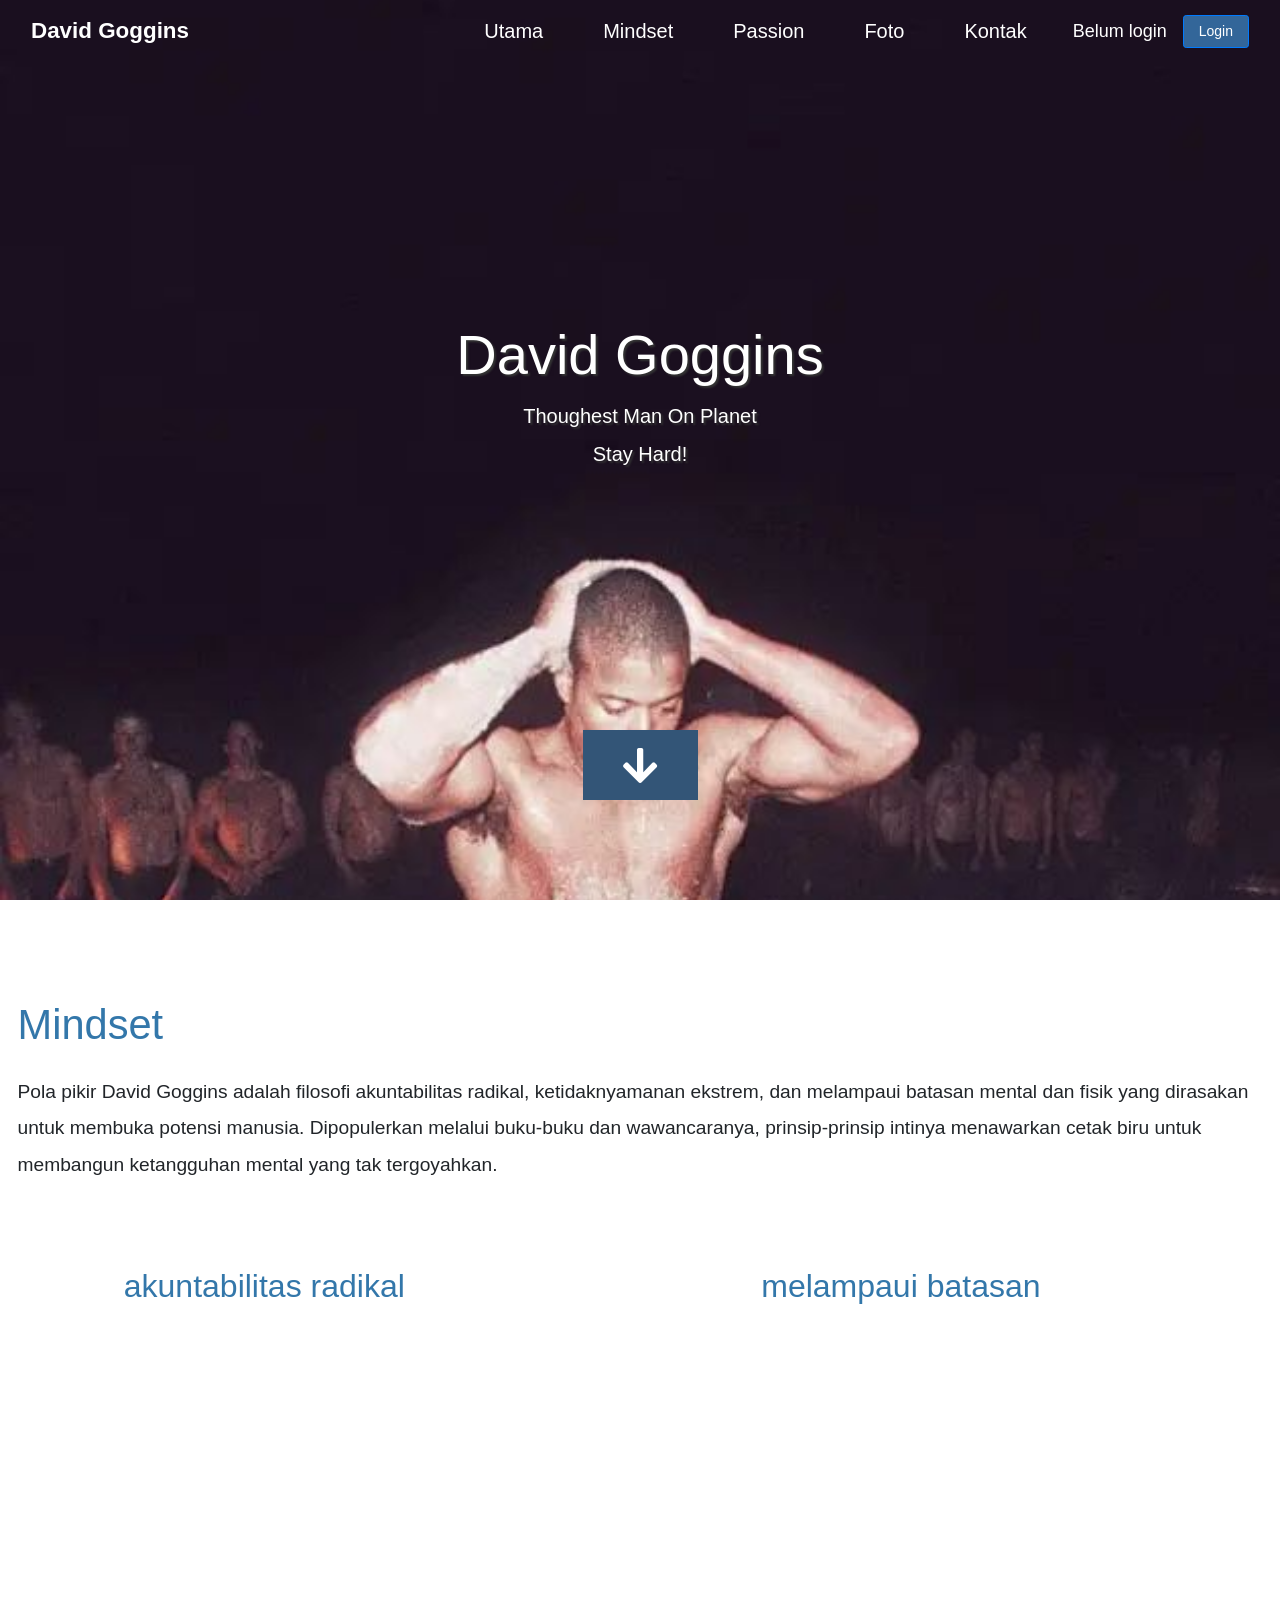
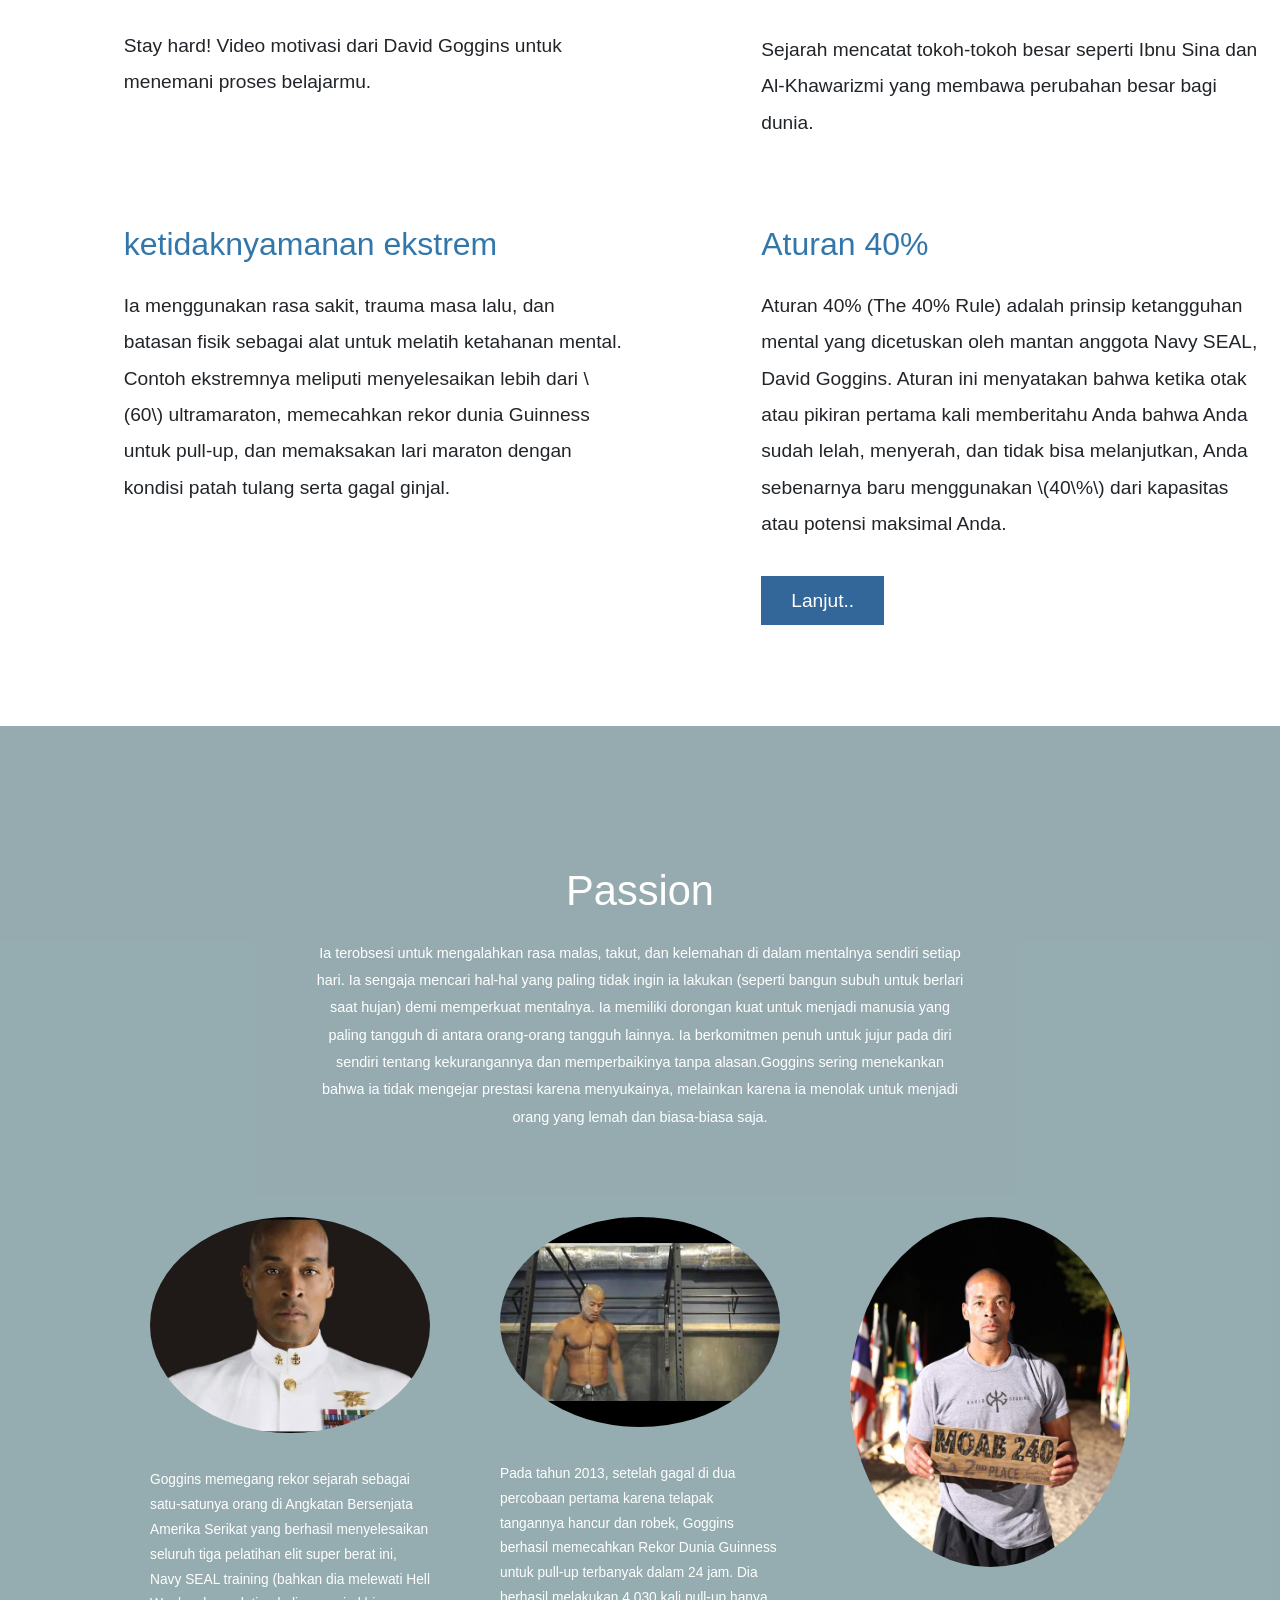
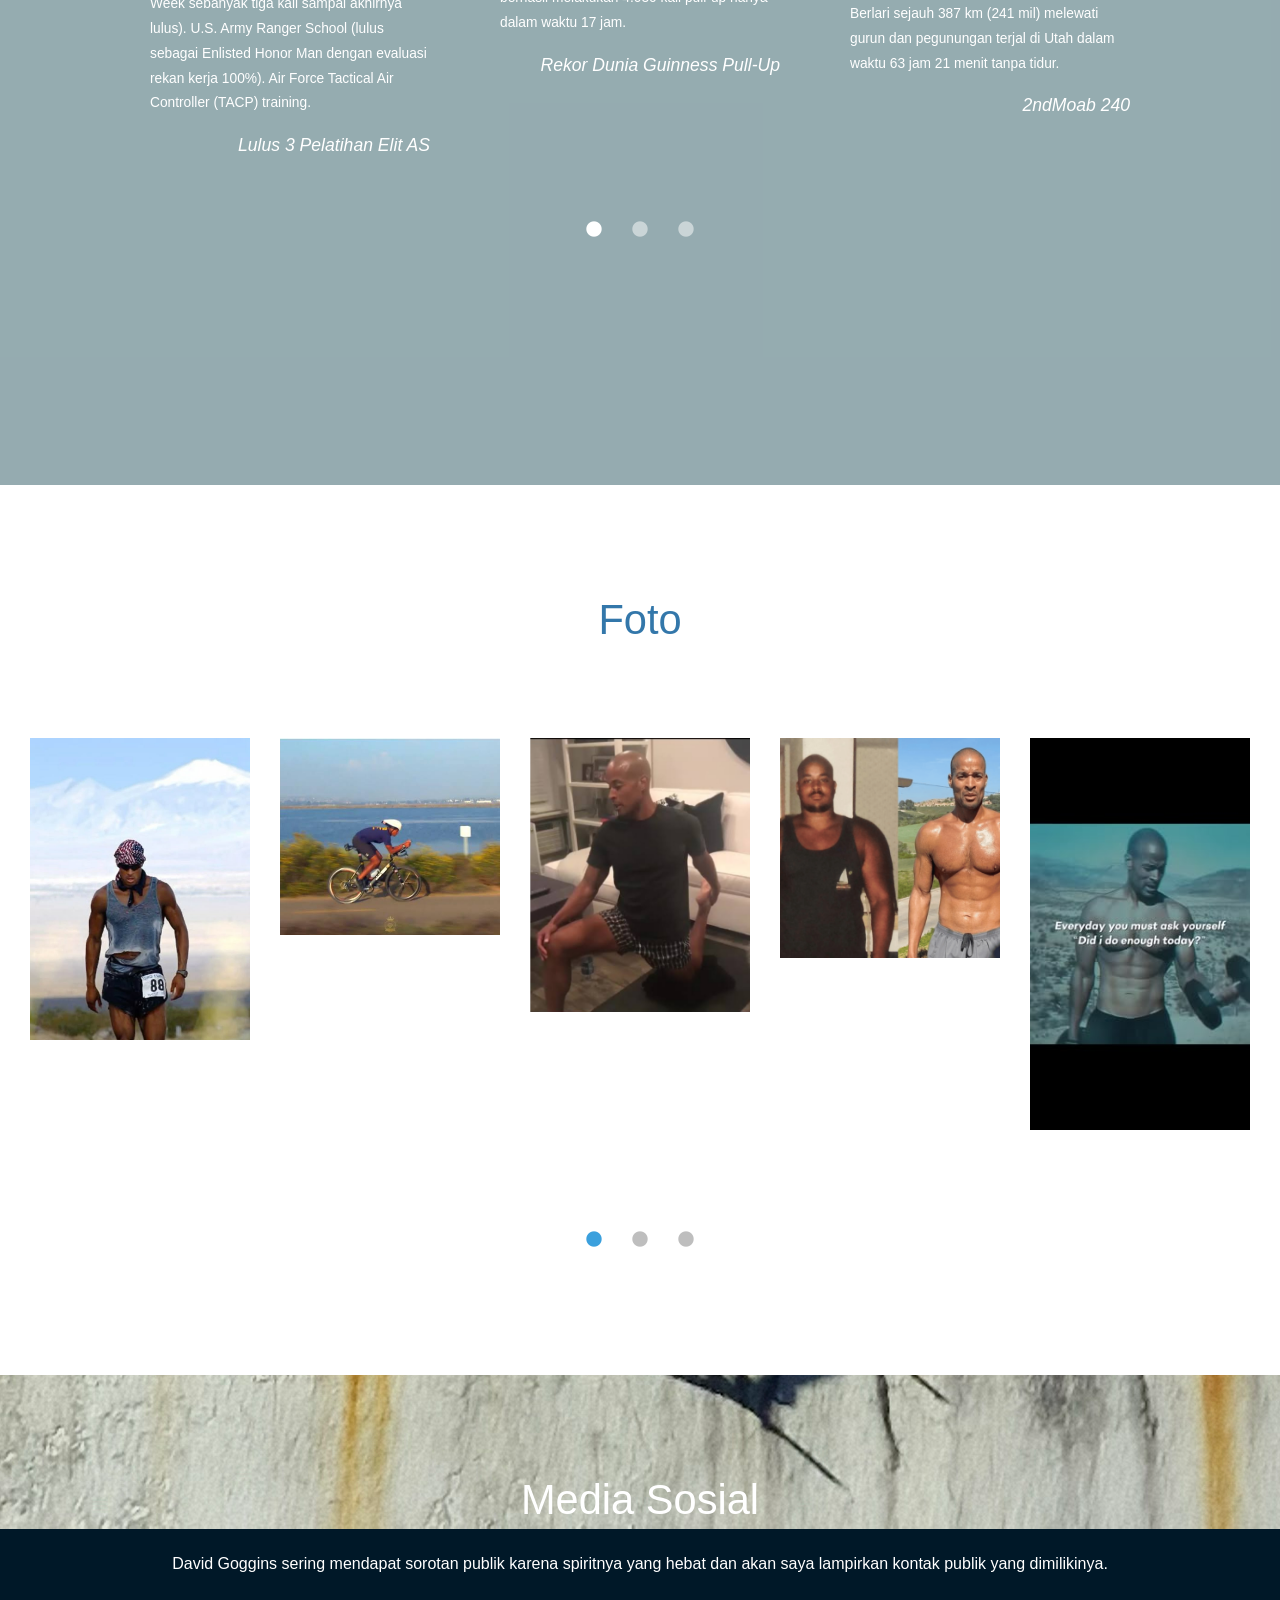
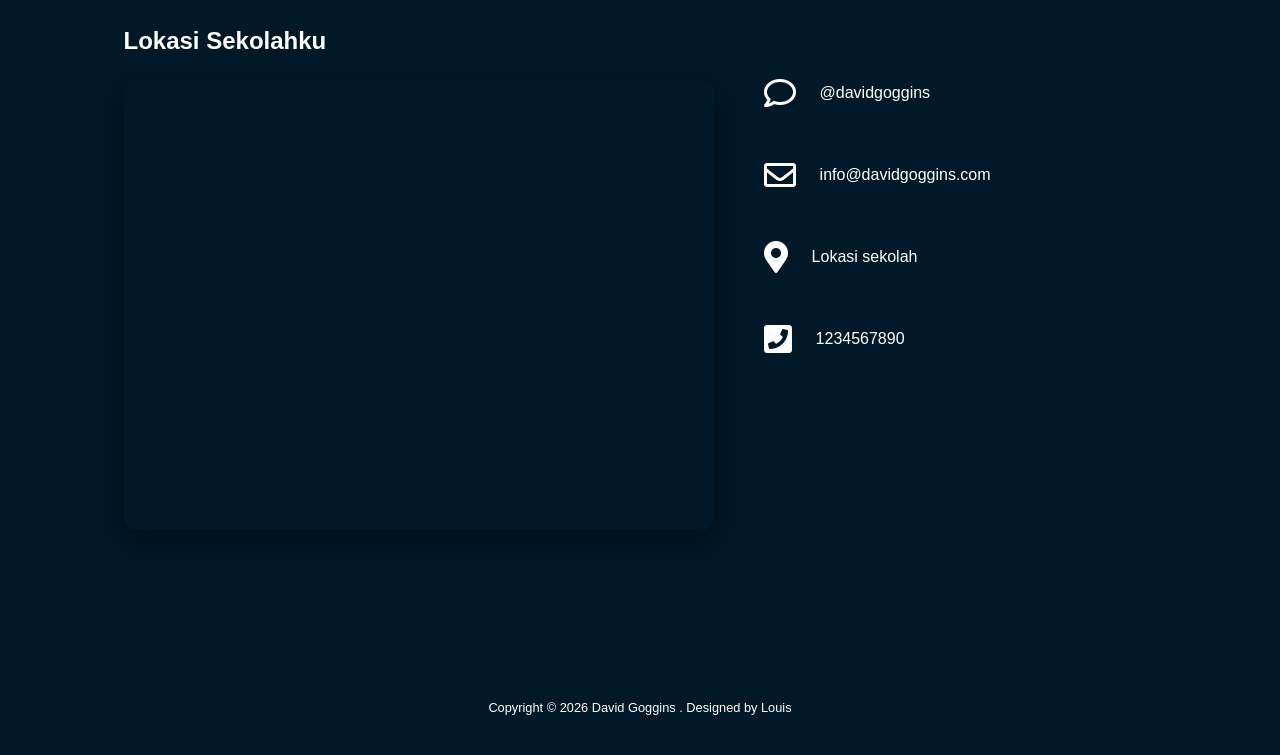
==== commit babc01f3: "Update index.html" ====
--- a/index.html
+++ b/index.html
@@ -292,7 +292,7 @@
                       </a>
                       <a href="img/gallery-img-02.jpg">
                         <figure class="effect-honey tm-gallery-item">
-                          <img src="img/david1.jpg" alt="Image 8" class="img-fluid">
+                          <img src="img/David1.jpg" alt="Image 8" class="img-fluid">
                           <figcaption>
                             <h2><i>Kebiasaan<span>Sticky notes</span>di cermin</i></h2>
                           </figcaption>
